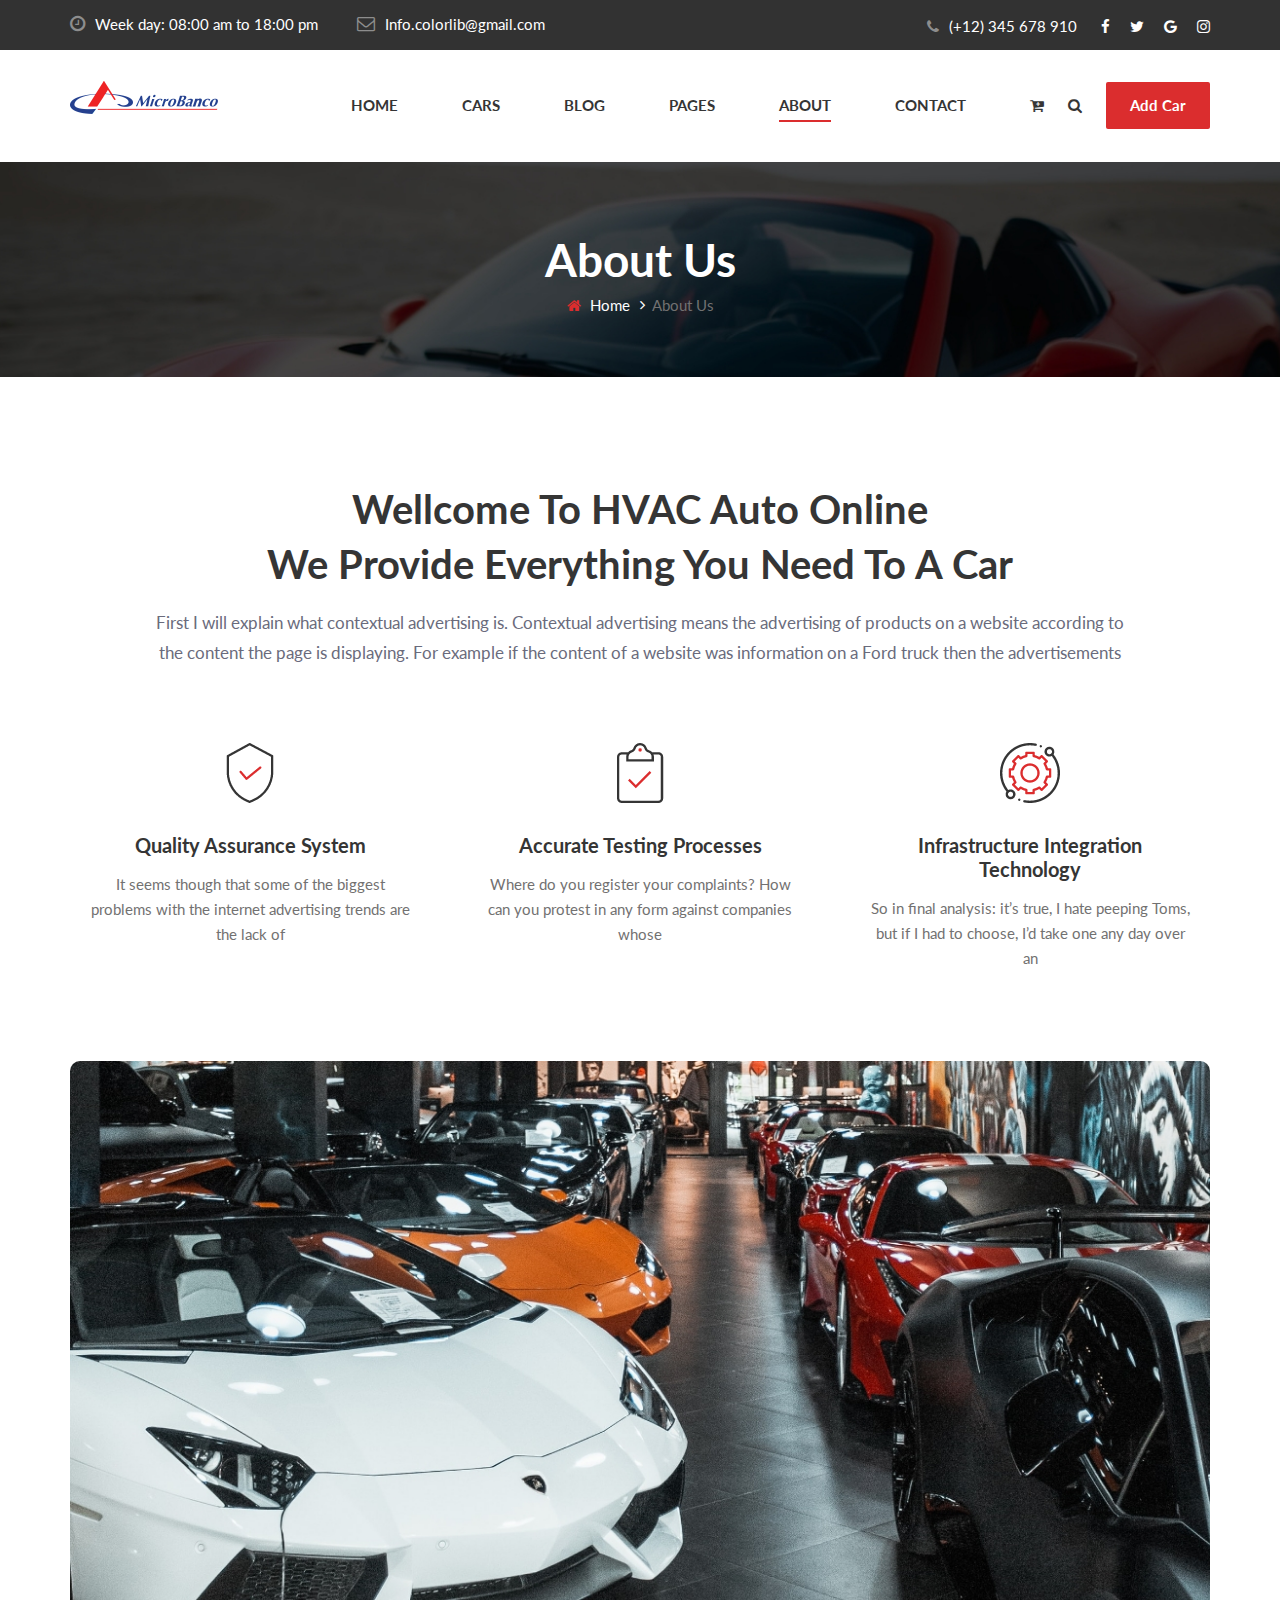
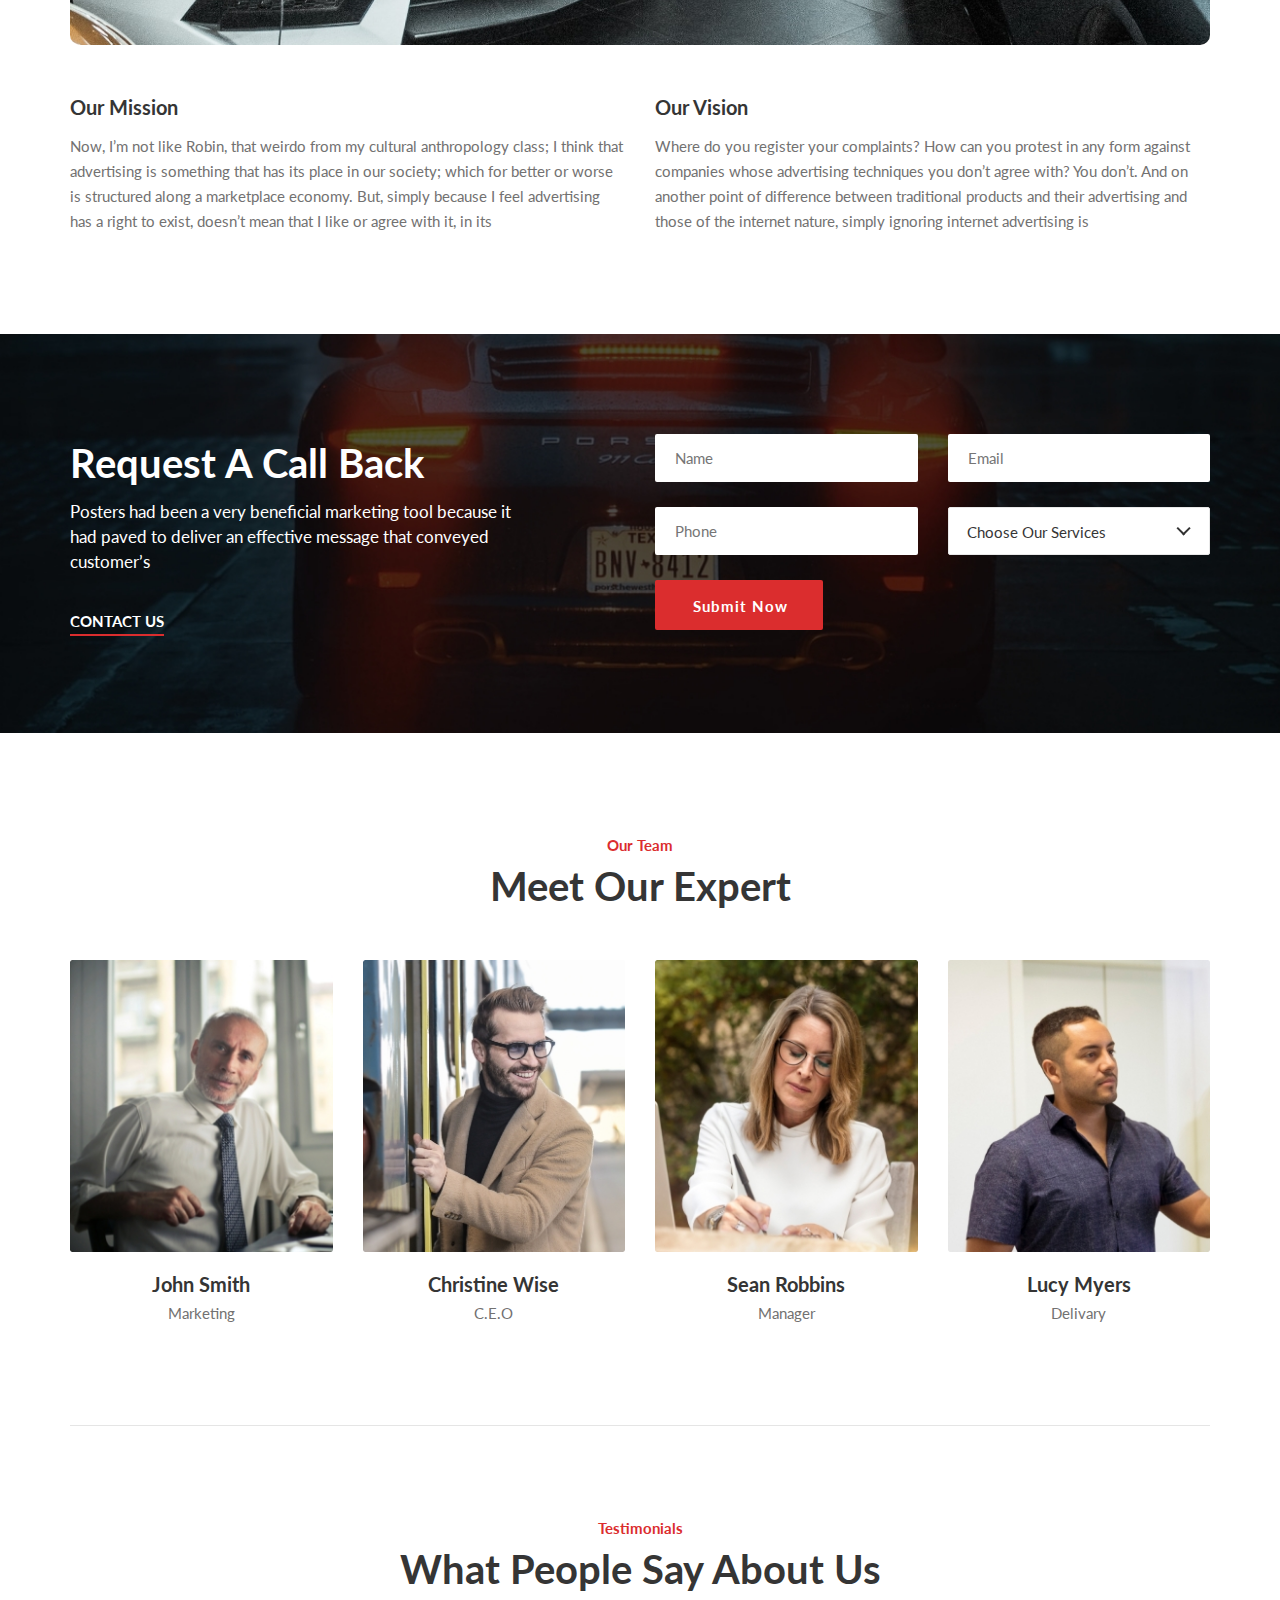
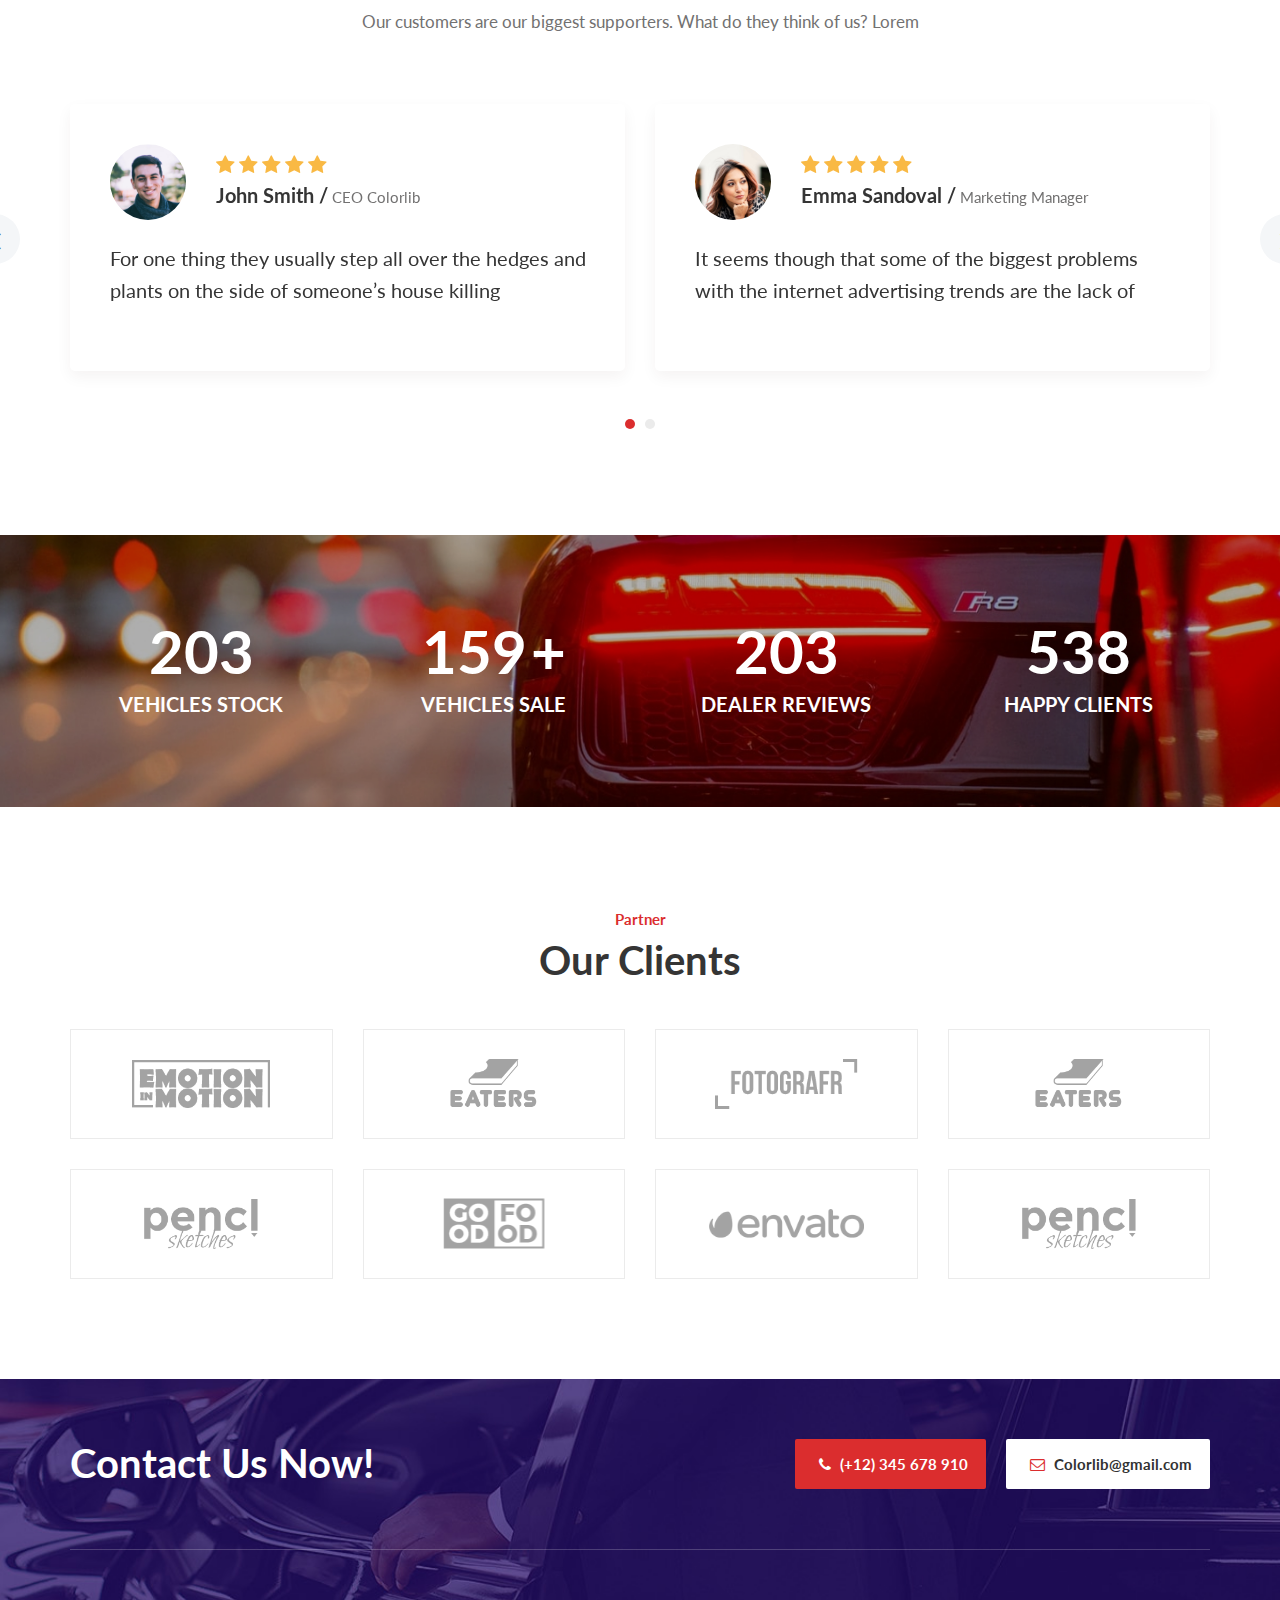
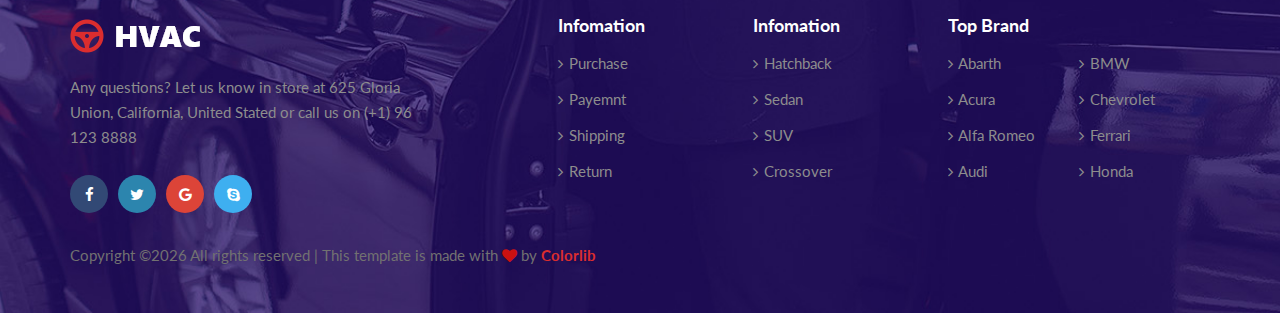
==== proposta7/about.html @ 06569e46 "Firt commit" ====
<!DOCTYPE html>
<html lang="zxx">

<head>
    <meta charset="UTF-8">
    <meta name="description" content="HVAC Template">
    <meta name="keywords" content="HVAC, unica, creative, html">
    <meta name="viewport" content="width=device-width, initial-scale=1.0">
    <meta http-equiv="X-UA-Compatible" content="ie=edge">
    <title>HVAC | Template</title>

    <!-- Google Font -->
    <link href="https://fonts.googleapis.com/css2?family=Lato:wght@300;400;700;900&display=swap" rel="stylesheet">

    <!-- Css Styles -->
    <link rel="stylesheet" href="css/bootstrap.min.css" type="text/css">
    <link rel="stylesheet" href="css/font-awesome.min.css" type="text/css">
    <link rel="stylesheet" href="css/elegant-icons.css" type="text/css">
    <link rel="stylesheet" href="css/nice-select.css" type="text/css">
    <link rel="stylesheet" href="css/magnific-popup.css" type="text/css">
    <link rel="stylesheet" href="css/jquery-ui.min.css" type="text/css">
    <link rel="stylesheet" href="css/owl.carousel.min.css" type="text/css">
    <link rel="stylesheet" href="css/slicknav.min.css" type="text/css">
    <link rel="stylesheet" href="css/style.css" type="text/css">
</head>

<body>
    <!-- Page Preloder -->
    <div id="preloder">
        <div class="loader"></div>
    </div>

    <!-- Offcanvas Menu Begin -->
    <div class="offcanvas-menu-overlay"></div>
    <div class="offcanvas-menu-wrapper">
        <div class="offcanvas__widget">
            <a href="#"><i class="fa fa-cart-plus"></i></a>
            <a href="#" class="search-switch"><i class="fa fa-search"></i></a>
            <a href="#" class="primary-btn">Add Car</a>
        </div>
        <div class="offcanvas__logo">
            <a href="./index.html"><img src="img/logo.png" alt=""></a>
        </div>
        <div id="mobile-menu-wrap"></div>
        <ul class="offcanvas__widget__add">
            <li><i class="fa fa-clock-o"></i> Week day: 08:00 am to 18:00 pm</li>
            <li><i class="fa fa-envelope-o"></i> Info.colorlib@gmail.com</li>
        </ul>
        <div class="offcanvas__phone__num">
            <i class="fa fa-phone"></i>
            <span>(+12) 345 678 910</span>
        </div>
        <div class="offcanvas__social">
            <a href="#"><i class="fa fa-facebook"></i></a>
            <a href="#"><i class="fa fa-twitter"></i></a>
            <a href="#"><i class="fa fa-google"></i></a>
            <a href="#"><i class="fa fa-instagram"></i></a>
        </div>
    </div>
    <!-- Offcanvas Menu End -->

    <!-- Header Section Begin -->
    <header class="header">
        <div class="header__top">
            <div class="container">
                <div class="row">
                    <div class="col-lg-7">
                        <ul class="header__top__widget">
                            <li><i class="fa fa-clock-o"></i> Week day: 08:00 am to 18:00 pm</li>
                            <li><i class="fa fa-envelope-o"></i> Info.colorlib@gmail.com</li>
                        </ul>
                    </div>
                    <div class="col-lg-5">
                        <div class="header__top__right">
                            <div class="header__top__phone">
                                <i class="fa fa-phone"></i>
                                <span>(+12) 345 678 910</span>
                            </div>
                            <div class="header__top__social">
                                <a href="#"><i class="fa fa-facebook"></i></a>
                                <a href="#"><i class="fa fa-twitter"></i></a>
                                <a href="#"><i class="fa fa-google"></i></a>
                                <a href="#"><i class="fa fa-instagram"></i></a>
                            </div>
                        </div>
                    </div>
                </div>
            </div>
        </div>
        <div class="container">
            <div class="row">
                <div class="col-lg-2">
                    <div class="header__logo">
                        <a href="./index.html"><img src="img/logo.png" alt=""></a>
                    </div>
                </div>
                <div class="col-lg-10">
                    <div class="header__nav">
                        <nav class="header__menu">
                            <ul>
                                <li><a href="./index.html">Home</a></li>
                                <li><a href="./car.html">Cars</a></li>
                                <li><a href="./blog.html">Blog</a></li>
                                <li><a href="#">Pages</a>
                                    <ul class="dropdown">
                                        <li><a href="./about.html">About Us</a></li>
                                        <li><a href="./car-details.html">Car Details</a></li>
                                        <li><a href="./blog-details.html">Blog Details</a></li>
                                    </ul>
                                </li>
                                <li class="active"><a href="./about.html">About</a></li>
                                <li><a href="./contact.html">Contact</a></li>
                            </ul>
                        </nav>
                        <div class="header__nav__widget">
                            <div class="header__nav__widget__btn">
                                <a href="#"><i class="fa fa-cart-plus"></i></a>
                                <a href="#" class="search-switch"><i class="fa fa-search"></i></a>
                            </div>
                            <a href="#" class="primary-btn">Add Car</a>
                        </div>
                    </div>
                </div>
            </div>
            <div class="canvas__open">
                <span class="fa fa-bars"></span>
            </div>
        </div>
    </header>
    <!-- Header Section End -->

    <!-- Breadcrumb End -->
    <div class="breadcrumb-option set-bg" data-setbg="img/breadcrumb-bg.jpg">
        <div class="container">
            <div class="row">
                <div class="col-lg-12 text-center">
                    <div class="breadcrumb__text">
                        <h2>About Us</h2>
                        <div class="breadcrumb__links">
                            <a href="./index.html"><i class="fa fa-home"></i> Home</a>
                            <span>About Us</span>
                        </div>
                    </div>
                </div>
            </div>
        </div>
    </div>
    <!-- Breadcrumb Begin -->

    <!-- About Us Section Begin -->
    <section class="about spad">
        <div class="container">
            <div class="row">
                <div class="col-lg-12">
                    <div class="section-title about-title">
                        <h2>Wellcome To HVAC Auto Online <br />We Provide Everything You Need To A Car</h2>
                        <p>First I will explain what contextual advertising is. Contextual advertising means the
                            advertising of products on a website according to<br /> the content the page is displaying.
                            For example if the content of a website was information on a Ford truck then the
                            advertisements</p>
                    </div>
                </div>
            </div>
            <div class="about__feature">
                <div class="row">
                    <div class="col-lg-4 col-md-6 col-sm-6">
                        <div class="about__feature__item">
                            <img src="img/about/af-1.png" alt="">
                            <h5>Quality Assurance System</h5>
                            <p>It seems though that some of the biggest problems with the internet advertising trends
                                are the lack of</p>
                        </div>
                    </div>
                    <div class="col-lg-4 col-md-6 col-sm-6">
                        <div class="about__feature__item">
                            <img src="img/about/af-2.png" alt="">
                            <h5>Accurate Testing Processes</h5>
                            <p>Where do you register your complaints? How can you protest in any form against companies
                                whose</p>
                        </div>
                    </div>
                    <div class="col-lg-4 col-md-6 col-sm-6">
                        <div class="about__feature__item">
                            <img src="img/about/af-3.png" alt="">
                            <h5>Infrastructure Integration Technology</h5>
                            <p>So in final analysis: it’s true, I hate peeping Toms, but if I had to choose, I’d take
                                one any day over an</p>
                        </div>
                    </div>
                </div>
            </div>
            <div class="row">
                <div class="col-lg-12">
                    <div class="about__pic">
                        <img src="img/about/about-pic.jpg" alt="">
                    </div>
                </div>
                <div class="col-lg-6 col-md-6 col-sm-6">
                    <div class="about__item">
                        <h5>Our Mission</h5>
                        <p>Now, I’m not like Robin, that weirdo from my cultural anthropology class; I think that
                            advertising is something that has its place in our society; which for better or worse is
                            structured along a marketplace economy. But, simply because I feel advertising has a right
                            to exist, doesn’t mean that I like or agree with it, in its</p>
                    </div>
                </div>
                <div class="col-lg-6 col-md-6 col-sm-6">
                    <div class="about__item">
                        <h5>Our Vision</h5>
                        <p>Where do you register your complaints? How can you protest in any form against companies
                            whose advertising techniques you don’t agree with? You don’t. And on another point of
                            difference between traditional products and their advertising and those of the internet
                            nature, simply ignoring internet advertising is </p>
                    </div>
                </div>
            </div>
        </div>
    </section>
    <!-- About Us Section End -->

    <!-- Call Section Begin -->
    <section class="call spad set-bg" data-setbg="img/about/call-bg.jpg">
        <div class="container">
            <div class="row">
                <div class="col-lg-5 col-md-6">
                    <div class="call__text">
                        <div class="section-title">
                            <h2>Request A Call Back</h2>
                            <p>Posters had been a very beneficial marketing tool because it had paved to deliver an
                                effective message that conveyed customer’s</p>
                        </div>
                        <a href="#">Contact Us</a>
                    </div>
                </div>
                <div class="col-lg-6 offset-lg-1 col-md-6">
                    <form action="#" class="call__form">
                        <div class="row">
                            <div class="col-lg-6">
                                <input type="text" placeholder="Name">
                            </div>
                            <div class="col-lg-6">
                                <input type="text" placeholder="Email">
                            </div>
                            <div class="col-lg-6">
                                <input type="text" placeholder="Phone">
                            </div>
                            <div class="col-lg-6">
                                <select>
                                    <option value="">Choose Our Services</option>
                                    <option value="">Buy Cars</option>
                                    <option value="">Sell Cars</option>
                                    <option value="">Wash Cars</option>
                                </select>
                            </div>
                        </div>
                        <button type="submit" class="site-btn">Submit Now</button>
                    </form>
                </div>
            </div>
        </div>
    </section>
    <!-- Call Section End -->

    <!-- Team Section Begin -->
    <section class="team spad">
        <div class="container">
            <div class="row">
                <div class="col-lg-12">
                    <div class="section-title team-title">
                        <span>Our Team</span>
                        <h2>Meet Our Expert</h2>
                    </div>
                </div>
            </div>
            <div class="row">
                <div class="col-lg-3 col-sm-6">
                    <div class="team__item">
                        <div class="team__item__pic">
                            <img src="img/about/team-1.jpg" alt="">
                        </div>
                        <div class="team__item__text">
                            <h5>John Smith</h5>
                            <span>Marketing</span>
                        </div>
                    </div>
                </div>
                <div class="col-lg-3 col-sm-6">
                    <div class="team__item">
                        <div class="team__item__pic">
                            <img src="img/about/team-2.jpg" alt="">
                        </div>
                        <div class="team__item__text">
                            <h5>Christine Wise</h5>
                            <span>C.E.O</span>
                        </div>
                    </div>
                </div>
                <div class="col-lg-3 col-sm-6">
                    <div class="team__item">
                        <div class="team__item__pic">
                            <img src="img/about/team-3.jpg" alt="">
                        </div>
                        <div class="team__item__text">
                            <h5>Sean Robbins</h5>
                            <span>Manager</span>
                        </div>
                    </div>
                </div>
                <div class="col-lg-3 col-sm-6">
                    <div class="team__item">
                        <div class="team__item__pic">
                            <img src="img/about/team-4.jpg" alt="">
                        </div>
                        <div class="team__item__text">
                            <h5>Lucy Myers</h5>
                            <span>Delivary</span>
                        </div>
                    </div>
                </div>
            </div>
        </div>
    </section>
    <!-- Team Section End -->

    <!-- Testimonial Section Begin -->
    <section class="testimonial spad">
        <div class="container">
            <div class="row">
                <div class="col-lg-12">
                    <div class="section-title testimonial-title">
                        <span>Testimonials</span>
                        <h2>What People Say About Us</h2>
                        <p>Our customers are our biggest supporters. What do they think of us? Lorem</p>
                    </div>
                </div>
            </div>
            <div class="row">
                <div class="testimonial__slider owl-carousel">
                    <div class="col-lg-6">
                        <div class="testimonial__item">
                            <div class="testimonial__item__author">
                                <div class="testimonial__item__author__pic">
                                    <img src="img/testimonial/testimonial-1.png" alt="">
                                </div>
                                <div class="testimonial__item__author__text">
                                    <div class="rating">
                                        <i class="fa fa-star"></i>
                                        <i class="fa fa-star"></i>
                                        <i class="fa fa-star"></i>
                                        <i class="fa fa-star"></i>
                                        <i class="fa fa-star"></i>
                                    </div>
                                    <h5>John Smith /<span> CEO Colorlib</span></h5>
                                </div>
                            </div>
                            <p>For one thing they usually step all over the hedges and plants on the side of someone’s
                                house killing</p>
                        </div>
                    </div>
                    <div class="col-lg-6">
                        <div class="testimonial__item">
                            <div class="testimonial__item__author">
                                <div class="testimonial__item__author__pic">
                                    <img src="img/testimonial/testimonial-2.png" alt="">
                                </div>
                                <div class="testimonial__item__author__text">
                                    <div class="rating">
                                        <i class="fa fa-star"></i>
                                        <i class="fa fa-star"></i>
                                        <i class="fa fa-star"></i>
                                        <i class="fa fa-star"></i>
                                        <i class="fa fa-star"></i>
                                    </div>
                                    <h5>Emma Sandoval /<span> Marketing Manager</span></h5>
                                </div>
                            </div>
                            <p>It seems though that some of the biggest problems with the internet advertising trends
                                are the lack of</p>
                        </div>
                    </div>
                    <div class="col-lg-6">
                        <div class="testimonial__item">
                            <div class="testimonial__item__author">
                                <div class="testimonial__item__author__pic">
                                    <img src="img/testimonial/testimonial-1.png" alt="">
                                </div>
                                <div class="testimonial__item__author__text">
                                    <div class="rating">
                                        <i class="fa fa-star"></i>
                                        <i class="fa fa-star"></i>
                                        <i class="fa fa-star"></i>
                                        <i class="fa fa-star"></i>
                                        <i class="fa fa-star"></i>
                                    </div>
                                    <h5>John Smith /<span> CEO Colorlib</span></h5>
                                </div>
                            </div>
                            <p>For one thing they usually step all over the hedges and plants on the side of someone’s
                                house killing</p>
                        </div>
                    </div>
                    <div class="col-lg-6">
                        <div class="testimonial__item">
                            <div class="testimonial__item__author">
                                <div class="testimonial__item__author__pic">
                                    <img src="img/testimonial/testimonial-2.png" alt="">
                                </div>
                                <div class="testimonial__item__author__text">
                                    <div class="rating">
                                        <i class="fa fa-star"></i>
                                        <i class="fa fa-star"></i>
                                        <i class="fa fa-star"></i>
                                        <i class="fa fa-star"></i>
                                        <i class="fa fa-star"></i>
                                    </div>
                                    <h5>Emma Sandoval /<span> Marketing Manager</span></h5>
                                </div>
                            </div>
                            <p>It seems though that some of the biggest problems with the internet advertising trends
                                are the lack of</p>
                        </div>
                    </div>
                </div>
            </div>
        </div>
    </section>
    <!-- Testimonial Section End -->

    <!-- Counter Begin -->
    <div class="counter spad set-bg" data-setbg="img/counter-bg.jpg">
        <div class="container">
            <div class="row">
                <div class="col-lg-3 col-md-6 col-sm-6">
                    <div class="counter__item">
                        <h2 class="counter-num">1922</h2>
                        <p>Vehicles Stock</p>
                    </div>
                </div>
                <div class="col-lg-3 col-md-6 col-sm-6">
                    <div class="counter__item">
                        <h2 class="counter-num">1500</h2>
                        <strong>+</strong>
                        <p>Vehicles Sale</p>
                    </div>
                </div>
                <div class="col-lg-3 col-md-6 col-sm-6">
                    <div class="counter__item">
                        <h2 class="counter-num">1922</h2>
                        <p>Dealer Reviews</p>
                    </div>
                </div>
                <div class="col-lg-3 col-md-6 col-sm-6">
                    <div class="counter__item">
                        <h2 class="counter-num">5100</h2>
                        <p>Happy Clients</p>
                    </div>
                </div>
            </div>
        </div>
    </div>
    <!-- Counter End -->

    <!-- Clients Begin -->
    <div class="clients spad">
        <div class="container">
            <div class="row">
                <div class="col-lg-12">
                    <div class="section-title client-title">
                        <span>Partner</span>
                        <h2>Our Clients</h2>
                    </div>
                </div>
            </div>
            <div class="row">
                <div class="col-lg-3 col-md-4 col-sm-6">
                    <a href="#" class="client__item">
                        <img src="img/clients/client-1.png" alt="">
                    </a>
                </div>
                <div class="col-lg-3 col-md-4 col-sm-6">
                    <a href="#" class="client__item">
                        <img src="img/clients/client-2.png" alt="">
                    </a>
                </div>
                <div class="col-lg-3 col-md-4 col-sm-6">
                    <a href="#" class="client__item">
                        <img src="img/clients/client-3.png" alt="">
                    </a>
                </div>
                <div class="col-lg-3 col-md-4 col-sm-6">
                    <a href="#" class="client__item">
                        <img src="img/clients/client-2.png" alt="">
                    </a>
                </div>
                <div class="col-lg-3 col-md-4 col-sm-6">
                    <a href="#" class="client__item">
                        <img src="img/clients/client-4.png" alt="">
                    </a>
                </div>
                <div class="col-lg-3 col-md-4 col-sm-6">
                    <a href="#" class="client__item">
                        <img src="img/clients/client-5.png" alt="">
                    </a>
                </div>
                <div class="col-lg-3 col-md-4 col-sm-6">
                    <a href="#" class="client__item">
                        <img src="img/clients/client-6.png" alt="">
                    </a>
                </div>
                <div class="col-lg-3 col-md-4 col-sm-6">
                    <a href="#" class="client__item">
                        <img src="img/clients/client-7.png" alt="">
                    </a>
                </div>
            </div>
        </div>
    </div>
    <!-- Clients End -->

    <!-- Footer Section Begin -->
    <footer class="footer set-bg" data-setbg="img/footer-bg.jpg">
        <div class="container">
            <div class="footer__contact">
                <div class="row">
                    <div class="col-lg-6 col-md-6">
                        <div class="footer__contact__title">
                            <h2>Contact Us Now!</h2>
                        </div>
                    </div>
                    <div class="col-lg-6 col-md-6">
                        <div class="footer__contact__option">
                            <div class="option__item"><i class="fa fa-phone"></i> (+12) 345 678 910</div>
                            <div class="option__item email"><i class="fa fa-envelope-o"></i> Colorlib@gmail.com</div>
                        </div>
                    </div>
                </div>
            </div>
            <div class="row">
                <div class="col-lg-4 col-md-4">
                    <div class="footer__about">
                        <div class="footer__logo">
                            <a href="#"><img src="img/footer-logo.png" alt=""></a>
                        </div>
                        <p>Any questions? Let us know in store at 625 Gloria Union, California, United Stated or call us
                            on (+1) 96 123 8888</p>
                        <div class="footer__social">
                            <a href="#" class="facebook"><i class="fa fa-facebook"></i></a>
                            <a href="#" class="twitter"><i class="fa fa-twitter"></i></a>
                            <a href="#" class="google"><i class="fa fa-google"></i></a>
                            <a href="#" class="skype"><i class="fa fa-skype"></i></a>
                        </div>
                    </div>
                </div>
                <div class="col-lg-2 offset-lg-1 col-md-3">
                    <div class="footer__widget">
                        <h5>Infomation</h5>
                        <ul>
                            <li><a href="#"><i class="fa fa-angle-right"></i> Purchase</a></li>
                            <li><a href="#"><i class="fa fa-angle-right"></i> Payemnt</a></li>
                            <li><a href="#"><i class="fa fa-angle-right"></i> Shipping</a></li>
                            <li><a href="#"><i class="fa fa-angle-right"></i> Return</a></li>
                        </ul>
                    </div>
                </div>
                <div class="col-lg-2 col-md-3">
                    <div class="footer__widget">
                        <h5>Infomation</h5>
                        <ul>
                            <li><a href="#"><i class="fa fa-angle-right"></i> Hatchback</a></li>
                            <li><a href="#"><i class="fa fa-angle-right"></i> Sedan</a></li>
                            <li><a href="#"><i class="fa fa-angle-right"></i> SUV</a></li>
                            <li><a href="#"><i class="fa fa-angle-right"></i> Crossover</a></li>
                        </ul>
                    </div>
                </div>
                <div class="col-lg-3 col-md-6">
                    <div class="footer__brand">
                        <h5>Top Brand</h5>
                        <ul>
                            <li><a href="#"><i class="fa fa-angle-right"></i> Abarth</a></li>
                            <li><a href="#"><i class="fa fa-angle-right"></i> Acura</a></li>
                            <li><a href="#"><i class="fa fa-angle-right"></i> Alfa Romeo</a></li>
                            <li><a href="#"><i class="fa fa-angle-right"></i> Audi</a></li>
                        </ul>
                        <ul>
                            <li><a href="#"><i class="fa fa-angle-right"></i> BMW</a></li>
                            <li><a href="#"><i class="fa fa-angle-right"></i> Chevrolet</a></li>
                            <li><a href="#"><i class="fa fa-angle-right"></i> Ferrari</a></li>
                            <li><a href="#"><i class="fa fa-angle-right"></i> Honda</a></li>
                        </ul>
                    </div>
                </div>
            </div>
            <!-- Link back to Colorlib can't be removed. Template is licensed under CC BY 3.0. -->
            <div class="footer__copyright__text">
                <p>Copyright &copy;<script>document.write(new Date().getFullYear());</script> All rights reserved | This template is made with <i class="fa fa-heart" aria-hidden="true"></i> by <a href="https://colorlib.com" target="_blank">Colorlib</a></p>
            </div>
            <!-- Link back to Colorlib can't be removed. Template is licensed under CC BY 3.0. -->
        </div>
    </footer>
    <!-- Footer Section End -->

    <!-- Search Begin -->
    <div class="search-model">
        <div class="h-100 d-flex align-items-center justify-content-center">
            <div class="search-close-switch">+</div>
            <form class="search-model-form">
                <input type="text" id="search-input" placeholder="Search here.....">
            </form>
        </div>
    </div>
    <!-- Search End -->

    <!-- Js Plugins -->
    <script src="js/jquery-3.3.1.min.js"></script>
    <script src="js/bootstrap.min.js"></script>
    <script src="js/jquery.nice-select.min.js"></script>
    <script src="js/jquery-ui.min.js"></script>
    <script src="js/jquery.magnific-popup.min.js"></script>
    <script src="js/mixitup.min.js"></script>
    <script src="js/jquery.slicknav.js"></script>
    <script src="js/owl.carousel.min.js"></script>
    <script src="js/main.js"></script>
</body>

</html>
---- proposta7/css/elegant-icons.css ----
@font-face {
	font-family: 'ElegantIcons';
	src:url('../fonts/ElegantIcons.eot');
	src:url('../fonts/ElegantIcons.eot?#iefix') format('embedded-opentype'),
		url('../fonts/ElegantIcons.woff') format('woff'),
		url('../fonts/ElegantIcons.ttf') format('truetype'),
		url('../fonts/ElegantIcons.svg#ElegantIcons') format('svg');
	font-weight: normal;
	font-style: normal;
}

/* Use the following CSS code if you want to use data attributes for inserting your icons */
[data-icon]:before {
	font-family: 'ElegantIcons';
	content: attr(data-icon);
	speak: none;
	font-weight: normal;
	font-variant: normal;
	text-transform: none;
	line-height: 1;
	-webkit-font-smoothing: antialiased;
	-moz-osx-font-smoothing: grayscale;
}

/* Use the following CSS code if you want to have a class per icon */
/*
Instead of a list of all class selectors,
you can use the generic selector below, but it's slower:
[class*="your-class-prefix"] {
*/
.arrow_up, .arrow_down, .arrow_left, .arrow_right, .arrow_left-up, .arrow_right-up, .arrow_right-down, .arrow_left-down, .arrow-up-down, .arrow_up-down_alt, .arrow_left-right_alt, .arrow_left-right, .arrow_expand_alt2, .arrow_expand_alt, .arrow_condense, .arrow_expand, .arrow_move, .arrow_carrot-up, .arrow_carrot-down, .arrow_carrot-left, .arrow_carrot-right, .arrow_carrot-2up, .arrow_carrot-2down, .arrow_carrot-2left, .arrow_carrot-2right, .arrow_carrot-up_alt2, .arrow_carrot-down_alt2, .arrow_carrot-left_alt2, .arrow_carrot-right_alt2, .arrow_carrot-2up_alt2, .arrow_carrot-2down_alt2, .arrow_carrot-2left_alt2, .arrow_carrot-2right_alt2, .arrow_triangle-up, .arrow_triangle-down, .arrow_triangle-left, .arrow_triangle-right, .arrow_triangle-up_alt2, .arrow_triangle-down_alt2, .arrow_triangle-left_alt2, .arrow_triangle-right_alt2, .arrow_back, .icon_minus-06, .icon_plus, .icon_close, .icon_check, .icon_minus_alt2, .icon_plus_alt2, .icon_close_alt2, .icon_check_alt2, .icon_zoom-out_alt, .icon_zoom-in_alt, .icon_search, .icon_box-empty, .icon_box-selected, .icon_minus-box, .icon_plus-box, .icon_box-checked, .icon_circle-empty, .icon_circle-slelected, .icon_stop_alt2, .icon_stop, .icon_pause_alt2, .icon_pause, .icon_menu, .icon_menu-square_alt2, .icon_menu-circle_alt2, .icon_ul, .icon_ol, .icon_adjust-horiz, .icon_adjust-vert, .icon_document_alt, .icon_documents_alt, .icon_pencil, .icon_pencil-edit_alt, .icon_pencil-edit, .icon_folder-alt, .icon_folder-open_alt, .icon_folder-add_alt, .icon_info_alt, .icon_error-oct_alt, .icon_error-circle_alt, .icon_error-triangle_alt, .icon_question_alt2, .icon_question, .icon_comment_alt, .icon_chat_alt, .icon_vol-mute_alt, .icon_volume-low_alt, .icon_volume-high_alt, .icon_quotations, .icon_quotations_alt2, .icon_clock_alt, .icon_lock_alt, .icon_lock-open_alt, .icon_key_alt, .icon_cloud_alt, .icon_cloud-upload_alt, .icon_cloud-download_alt, .icon_image, .icon_images, .icon_lightbulb_alt, .icon_gift_alt, .icon_house_alt, .icon_genius, .icon_mobile, .icon_tablet, .icon_laptop, .icon_desktop, .icon_camera_alt, .icon_mail_alt, .icon_cone_alt, .icon_ribbon_alt, .icon_bag_alt, .icon_creditcard, .icon_cart_alt, .icon_paperclip, .icon_tag_alt, .icon_tags_alt, .icon_trash_alt, .icon_cursor_alt, .icon_mic_alt, .icon_compass_alt, .icon_pin_alt, .icon_pushpin_alt, .icon_map_alt, .icon_drawer_alt, .icon_toolbox_alt, .icon_book_alt, .icon_calendar, .icon_film, .icon_table, .icon_contacts_alt, .icon_headphones, .icon_lifesaver, .icon_piechart, .icon_refresh, .icon_link_alt, .icon_link, .icon_loading, .icon_blocked, .icon_archive_alt, .icon_heart_alt, .icon_star_alt, .icon_star-half_alt, .icon_star, .icon_star-half, .icon_tools, .icon_tool, .icon_cog, .icon_cogs, .arrow_up_alt, .arrow_down_alt, .arrow_left_alt, .arrow_right_alt, .arrow_left-up_alt, .arrow_right-up_alt, .arrow_right-down_alt, .arrow_left-down_alt, .arrow_condense_alt, .arrow_expand_alt3, .arrow_carrot_up_alt, .arrow_carrot-down_alt, .arrow_carrot-left_alt, .arrow_carrot-right_alt, .arrow_carrot-2up_alt, .arrow_carrot-2dwnn_alt, .arrow_carrot-2left_alt, .arrow_carrot-2right_alt, .arrow_triangle-up_alt, .arrow_triangle-down_alt, .arrow_triangle-left_alt, .arrow_triangle-right_alt, .icon_minus_alt, .icon_plus_alt, .icon_close_alt, .icon_check_alt, .icon_zoom-out, .icon_zoom-in, .icon_stop_alt, .icon_menu-square_alt, .icon_menu-circle_alt, .icon_document, .icon_documents, .icon_pencil_alt, .icon_folder, .icon_folder-open, .icon_folder-add, .icon_folder_upload, .icon_folder_download, .icon_info, .icon_error-circle, .icon_error-oct, .icon_error-triangle, .icon_question_alt, .icon_comment, .icon_chat, .icon_vol-mute, .icon_volume-low, .icon_volume-high, .icon_quotations_alt, .icon_clock, .icon_lock, .icon_lock-open, .icon_key, .icon_cloud, .icon_cloud-upload, .icon_cloud-download, .icon_lightbulb, .icon_gift, .icon_house, .icon_camera, .icon_mail, .icon_cone, .icon_ribbon, .icon_bag, .icon_cart, .icon_tag, .icon_tags, .icon_trash, .icon_cursor, .icon_mic, .icon_compass, .icon_pin, .icon_pushpin, .icon_map, .icon_drawer, .icon_toolbox, .icon_book, .icon_contacts, .icon_archive, .icon_heart, .icon_profile, .icon_group, .icon_grid-2x2, .icon_grid-3x3, .icon_music, .icon_pause_alt, .icon_phone, .icon_upload, .icon_download, .social_facebook, .social_twitter, .social_pinterest, .social_googleplus, .social_tumblr, .social_tumbleupon, .social_wordpress, .social_instagram, .social_dribbble, .social_vimeo, .social_linkedin, .social_rss, .social_deviantart, .social_share, .social_myspace, .social_skype, .social_youtube, .social_picassa, .social_googledrive, .social_flickr, .social_blogger, .social_spotify, .social_delicious, .social_facebook_circle, .social_twitter_circle, .social_pinterest_circle, .social_googleplus_circle, .social_tumblr_circle, .social_stumbleupon_circle, .social_wordpress_circle, .social_instagram_circle, .social_dribbble_circle, .social_vimeo_circle, .social_linkedin_circle, .social_rss_circle, .social_deviantart_circle, .social_share_circle, .social_myspace_circle, .social_skype_circle, .social_youtube_circle, .social_picassa_circle, .social_googledrive_alt2, .social_flickr_circle, .social_blogger_circle, .social_spotify_circle, .social_delicious_circle, .social_facebook_square, .social_twitter_square, .social_pinterest_square, .social_googleplus_square, .social_tumblr_square, .social_stumbleupon_square, .social_wordpress_square, .social_instagram_square, .social_dribbble_square, .social_vimeo_square, .social_linkedin_square, .social_rss_square, .social_deviantart_square, .social_share_square, .social_myspace_square, .social_skype_square, .social_youtube_square, .social_picassa_square, .social_googledrive_square, .social_flickr_square, .social_blogger_square, .social_spotify_square, .social_delicious_square, .icon_printer, .icon_calulator, .icon_building, .icon_floppy, .icon_drive, .icon_search-2, .icon_id, .icon_id-2, .icon_puzzle, .icon_like, .icon_dislike, .icon_mug, .icon_currency, .icon_wallet, .icon_pens, .icon_easel, .icon_flowchart, .icon_datareport, .icon_briefcase, .icon_shield, .icon_percent, .icon_globe, .icon_globe-2, .icon_target, .icon_hourglass, .icon_balance, .icon_rook, .icon_printer-alt, .icon_calculator_alt, .icon_building_alt, .icon_floppy_alt, .icon_drive_alt, .icon_search_alt, .icon_id_alt, .icon_id-2_alt, .icon_puzzle_alt, .icon_like_alt, .icon_dislike_alt, .icon_mug_alt, .icon_currency_alt, .icon_wallet_alt, .icon_pens_alt, .icon_easel_alt, .icon_flowchart_alt, .icon_datareport_alt, .icon_briefcase_alt, .icon_shield_alt, .icon_percent_alt, .icon_globe_alt, .icon_clipboard {
	font-family: 'ElegantIcons';
	speak: none;
	font-style: normal;
	font-weight: normal;
	font-variant: normal;
	text-transform: none;
	line-height: 1;
	-webkit-font-smoothing: antialiased;
}
.arrow_up:before {
	content: "\21";
}
.arrow_down:before {
	content: "\22";
}
.arrow_left:before {
	content: "\23";
}
.arrow_right:before {
	content: "\24";
}
.arrow_left-up:before {
	content: "\25";
}
.arrow_right-up:before {
	content: "\26";
}
.arrow_right-down:before {
	content: "\27";
}
.arrow_left-down:before {
	content: "\28";
}
.arrow-up-down:before {
	content: "\29";
}
.arrow_up-down_alt:before {
	content: "\2a";
}
.arrow_left-right_alt:before {
	content: "\2b";
}
.arrow_left-right:before {
	content: "\2c";
}
.arrow_expand_alt2:before {
	content: "\2d";
}
.arrow_expand_alt:before {
	content: "\2e";
}
.arrow_condense:before {
	content: "\2f";
}
.arrow_expand:before {
	content: "\30";
}
.arrow_move:before {
	content: "\31";
}
.arrow_carrot-up:before {
	content: "\32";
}
.arrow_carrot-down:before {
	content: "\33";
}
.arrow_carrot-left:before {
	content: "\34";
}
.arrow_carrot-right:before {
	content: "\35";
}
.arrow_carrot-2up:before {
	content: "\36";
}
.arrow_carrot-2down:before {
	content: "\37";
}
.arrow_carrot-2left:before {
	content: "\38";
}
.arrow_carrot-2right:before {
	content: "\39";
}
.arrow_carrot-up_alt2:before {
	content: "\3a";
}
.arrow_carrot-down_alt2:before {
	content: "\3b";
}
.arrow_carrot-left_alt2:before {
	content: "\3c";
}
.arrow_carrot-right_alt2:before {
	content: "\3d";
}
.arrow_carrot-2up_alt2:before {
	content: "\3e";
}
.arrow_carrot-2down_alt2:before {
	content: "\3f";
}
.arrow_carrot-2left_alt2:before {
	content: "\40";
}
.arrow_carrot-2right_alt2:before {
	content: "\41";
}
.arrow_triangle-up:before {
	content: "\42";
}
.arrow_triangle-down:before {
	content: "\43";
}
.arrow_triangle-left:before {
	content: "\44";
}
.arrow_triangle-right:before {
	content: "\45";
}
.arrow_triangle-up_alt2:before {
	content: "\46";
}
.arrow_triangle-down_alt2:before {
	content: "\47";
}
.arrow_triangle-left_alt2:before {
	content: "\48";
}
.arrow_triangle-right_alt2:before {
	content: "\49";
}
.arrow_back:before {
	content: "\4a";
}
.icon_minus-06:before {
	content: "\4b";
}
.icon_plus:before {
	content: "\4c";
}
.icon_close:before {
	content: "\4d";
}
.icon_check:before {
	content: "\4e";
}
.icon_minus_alt2:before {
	content: "\4f";
}
.icon_plus_alt2:before {
	content: "\50";
}
.icon_close_alt2:before {
	content: "\51";
}
.icon_check_alt2:before {
	content: "\52";
}
.icon_zoom-out_alt:before {
	content: "\53";
}
.icon_zoom-in_alt:before {
	content: "\54";
}
.icon_search:before {
	content: "\55";
}
.icon_box-empty:before {
	content: "\56";
}
.icon_box-selected:before {
	content: "\57";
}
.icon_minus-box:before {
	content: "\58";
}
.icon_plus-box:before {
	content: "\59";
}
.icon_box-checked:before {
	content: "\5a";
}
.icon_circle-empty:before {
	content: "\5b";
}
.icon_circle-slelected:before {
	content: "\5c";
}
.icon_stop_alt2:before {
	content: "\5d";
}
.icon_stop:before {
	content: "\5e";
}
.icon_pause_alt2:before {
	content: "\5f";
}
.icon_pause:before {
	content: "\60";
}
.icon_menu:before {
	content: "\61";
}
.icon_menu-square_alt2:before {
	content: "\62";
}
.icon_menu-circle_alt2:before {
	content: "\63";
}
.icon_ul:before {
	content: "\64";
}
.icon_ol:before {
	content: "\65";
}
.icon_adjust-horiz:before {
	content: "\66";
}
.icon_adjust-vert:before {
	content: "\67";
}
.icon_document_alt:before {
	content: "\68";
}
.icon_documents_alt:before {
	content: "\69";
}
.icon_pencil:before {
	content: "\6a";
}
.icon_pencil-edit_alt:before {
	content: "\6b";
}
.icon_pencil-edit:before {
	content: "\6c";
}
.icon_folder-alt:before {
	content: "\6d";
}
.icon_folder-open_alt:before {
	content: "\6e";
}
.icon_folder-add_alt:before {
	content: "\6f";
}
.icon_info_alt:before {
	content: "\70";
}
.icon_error-oct_alt:before {
	content: "\71";
}
.icon_error-circle_alt:before {
	content: "\72";
}
.icon_error-triangle_alt:before {
	content: "\73";
}
.icon_question_alt2:before {
	content: "\74";
}
.icon_question:before {
	content: "\75";
}
.icon_comment_alt:before {
	content: "\76";
}
.icon_chat_alt:before {
	content: "\77";
}
.icon_vol-mute_alt:before {
	content: "\78";
}
.icon_volume-low_alt:before {
	content: "\79";
}
.icon_volume-high_alt:before {
	content: "\7a";
}
.icon_quotations:before {
	content: "\7b";
}
.icon_quotations_alt2:before {
	content: "\7c";
}
.icon_clock_alt:before {
	content: "\7d";
}
.icon_lock_alt:before {
	content: "\7e";
}
.icon_lock-open_alt:before {
	content: "\e000";
}
.icon_key_alt:before {
	content: "\e001";
}
.icon_cloud_alt:before {
	content: "\e002";
}
.icon_cloud-upload_alt:before {
	content: "\e003";
}
.icon_cloud-download_alt:before {
	content: "\e004";
}
.icon_image:before {
	content: "\e005";
}
.icon_images:before {
	content: "\e006";
}
.icon_lightbulb_alt:before {
	content: "\e007";
}
.icon_gift_alt:before {
	content: "\e008";
}
.icon_house_alt:before {
	content: "\e009";
}
.icon_genius:before {
	content: "\e00a";
}
.icon_mobile:before {
	content: "\e00b";
}
.icon_tablet:before {
	content: "\e00c";
}
.icon_laptop:before {
	content: "\e00d";
}
.icon_desktop:before {
	content: "\e00e";
}
.icon_camera_alt:before {
	content: "\e00f";
}
.icon_mail_alt:before {
	content: "\e010";
}
.icon_cone_alt:before {
	content: "\e011";
}
.icon_ribbon_alt:before {
	content: "\e012";
}
.icon_bag_alt:before {
	content: "\e013";
}
.icon_creditcard:before {
	content: "\e014";
}
.icon_cart_alt:before {
	content: "\e015";
}
.icon_paperclip:before {
	content: "\e016";
}
.icon_tag_alt:before {
	content: "\e017";
}
.icon_tags_alt:before {
	content: "\e018";
}
.icon_trash_alt:before {
	content: "\e019";
}
.icon_cursor_alt:before {
	content: "\e01a";
}
.icon_mic_alt:before {
	content: "\e01b";
}
.icon_compass_alt:before {
	content: "\e01c";
}
.icon_pin_alt:before {
	content: "\e01d";
}
.icon_pushpin_alt:before {
	content: "\e01e";
}
.icon_map_alt:before {
	content: "\e01f";
}
.icon_drawer_alt:before {
	content: "\e020";
}
.icon_toolbox_alt:before {
	content: "\e021";
}
.icon_book_alt:before {
	content: "\e022";
}
.icon_calendar:before {
	content: "\e023";
}
.icon_film:before {
	content: "\e024";
}
.icon_table:before {
	content: "\e025";
}
.icon_contacts_alt:before {
	content: "\e026";
}
.icon_headphones:before {
	content: "\e027";
}
.icon_lifesaver:before {
	content: "\e028";
}
.icon_piechart:before {
	content: "\e029";
}
.icon_refresh:before {
	content: "\e02a";
}
.icon_link_alt:before {
	content: "\e02b";
}
.icon_link:before {
	content: "\e02c";
}
.icon_loading:before {
	content: "\e02d";
}
.icon_blocked:before {
	content: "\e02e";
}
.icon_archive_alt:before {
	content: "\e02f";
}
.icon_heart_alt:before {
	content: "\e030";
}
.icon_star_alt:before {
	content: "\e031";
}
.icon_star-half_alt:before {
	content: "\e032";
}
.icon_star:before {
	content: "\e033";
}
.icon_star-half:before {
	content: "\e034";
}
.icon_tools:before {
	content: "\e035";
}
.icon_tool:before {
	content: "\e036";
}
.icon_cog:before {
	content: "\e037";
}
.icon_cogs:before {
	content: "\e038";
}
.arrow_up_alt:before {
	content: "\e039";
}
.arrow_down_alt:before {
	content: "\e03a";
}
.arrow_left_alt:before {
	content: "\e03b";
}
.arrow_right_alt:before {
	content: "\e03c";
}
.arrow_left-up_alt:before {
	content: "\e03d";
}
.arrow_right-up_alt:before {
	content: "\e03e";
}
.arrow_right-down_alt:before {
	content: "\e03f";
}
.arrow_left-down_alt:before {
	content: "\e040";
}
.arrow_condense_alt:before {
	content: "\e041";
}
.arrow_expand_alt3:before {
	content: "\e042";
}
.arrow_carrot_up_alt:before {
	content: "\e043";
}
.arrow_carrot-down_alt:before {
	content: "\e044";
}
.arrow_carrot-left_alt:before {
	content: "\e045";
}
.arrow_carrot-right_alt:before {
	content: "\e046";
}
.arrow_carrot-2up_alt:before {
	content: "\e047";
}
.arrow_carrot-2dwnn_alt:before {
	content: "\e048";
}
.arrow_carrot-2left_alt:before {
	content: "\e049";
}
.arrow_carrot-2right_alt:before {
	content: "\e04a";
}
.arrow_triangle-up_alt:before {
	content: "\e04b";
}
.arrow_triangle-down_alt:before {
	content: "\e04c";
}
.arrow_triangle-left_alt:before {
	content: "\e04d";
}
.arrow_triangle-right_alt:before {
	content: "\e04e";
}
.icon_minus_alt:before {
	content: "\e04f";
}
.icon_plus_alt:before {
	content: "\e050";
}
.icon_close_alt:before {
	content: "\e051";
}
.icon_check_alt:before {
	content: "\e052";
}
.icon_zoom-out:before {
	content: "\e053";
}
.icon_zoom-in:before {
	content: "\e054";
}
.icon_stop_alt:before {
	content: "\e055";
}
.icon_menu-square_alt:before {
	content: "\e056";
}
.icon_menu-circle_alt:before {
	content: "\e057";
}
.icon_document:before {
	content: "\e058";
}
.icon_documents:before {
	content: "\e059";
}
.icon_pencil_alt:before {
	content: "\e05a";
}
.icon_folder:before {
	content: "\e05b";
}
.icon_folder-open:before {
	content: "\e05c";
}
.icon_folder-add:before {
	content: "\e05d";
}
.icon_folder_upload:before {
	content: "\e05e";
}
.icon_folder_download:before {
	content: "\e05f";
}
.icon_info:before {
	content: "\e060";
}
.icon_error-circle:before {
	content: "\e061";
}
.icon_error-oct:before {
	content: "\e062";
}
.icon_error-triangle:before {
	content: "\e063";
}
.icon_question_alt:before {
	content: "\e064";
}
.icon_comment:before {
	content: "\e065";
}
.icon_chat:before {
	content: "\e066";
}
.icon_vol-mute:before {
	content: "\e067";
}
.icon_volume-low:before {
	content: "\e068";
}
.icon_volume-high:before {
	content: "\e069";
}
.icon_quotations_alt:before {
	content: "\e06a";
}
.icon_clock:before {
	content: "\e06b";
}
.icon_lock:before {
	content: "\e06c";
}
.icon_lock-open:before {
	content: "\e06d";
}
.icon_key:before {
	content: "\e06e";
}
.icon_cloud:before {
	content: "\e06f";
}
.icon_cloud-upload:before {
	content: "\e070";
}
.icon_cloud-download:before {
	content: "\e071";
}
.icon_lightbulb:before {
	content: "\e072";
}
.icon_gift:before {
	content: "\e073";
}
.icon_house:before {
	content: "\e074";
}
.icon_camera:before {
	content: "\e075";
}
.icon_mail:before {
	content: "\e076";
}
.icon_cone:before {
	content: "\e077";
}
.icon_ribbon:before {
	content: "\e078";
}
.icon_bag:before {
	content: "\e079";
}
.icon_cart:before {
	content: "\e07a";
}
.icon_tag:before {
	content: "\e07b";
}
.icon_tags:before {
	content: "\e07c";
}
.icon_trash:before {
	content: "\e07d";
}
.icon_cursor:before {
	content: "\e07e";
}
.icon_mic:before {
	content: "\e07f";
}
.icon_compass:before {
	content: "\e080";
}
.icon_pin:before {
	content: "\e081";
}
.icon_pushpin:before {
	content: "\e082";
}
.icon_map:before {
	content: "\e083";
}
.icon_drawer:before {
	content: "\e084";
}
.icon_toolbox:before {
	content: "\e085";
}
.icon_book:before {
	content: "\e086";
}
.icon_contacts:before {
	content: "\e087";
}
.icon_archive:before {
	content: "\e088";
}
.icon_heart:before {
	content: "\e089";
}
.icon_profile:before {
	content: "\e08a";
}
.icon_group:before {
	content: "\e08b";
}
.icon_grid-2x2:before {
	content: "\e08c";
}
.icon_grid-3x3:before {
	content: "\e08d";
}
.icon_music:before {
	content: "\e08e";
}
.icon_pause_alt:before {
	content: "\e08f";
}
.icon_phone:before {
	content: "\e090";
}
.icon_upload:before {
	content: "\e091";
}
.icon_download:before {
	content: "\e092";
}
.social_facebook:before {
	content: "\e093";
}
.social_twitter:before {
	content: "\e094";
}
.social_pinterest:before {
	content: "\e095";
}
.social_googleplus:before {
	content: "\e096";
}
.social_tumblr:before {
	content: "\e097";
}
.social_tumbleupon:before {
	content: "\e098";
}
.social_wordpress:before {
	content: "\e099";
}
.social_instagram:before {
	content: "\e09a";
}
.social_dribbble:before {
	content: "\e09b";
}
.social_vimeo:before {
	content: "\e09c";
}
.social_linkedin:before {
	content: "\e09d";
}
.social_rss:before {
	content: "\e09e";
}
.social_deviantart:before {
	content: "\e09f";
}
.social_share:before {
	content: "\e0a0";
}
.social_myspace:before {
	content: "\e0a1";
}
.social_skype:before {
	content: "\e0a2";
}
.social_youtube:before {
	content: "\e0a3";
}
.social_picassa:before {
	content: "\e0a4";
}
.social_googledrive:before {
	content: "\e0a5";
}
.social_flickr:before {
	content: "\e0a6";
}
.social_blogger:before {
	content: "\e0a7";
}
.social_spotify:before {
	content: "\e0a8";
}
.social_delicious:before {
	content: "\e0a9";
}
.social_facebook_circle:before {
	content: "\e0aa";
}
.social_twitter_circle:before {
	content: "\e0ab";
}
.social_pinterest_circle:before {
	content: "\e0ac";
}
.social_googleplus_circle:before {
	content: "\e0ad";
}
.social_tumblr_circle:before {
	content: "\e0ae";
}
.social_stumbleupon_circle:before {
	content: "\e0af";
}
.social_wordpress_circle:before {
	content: "\e0b0";
}
.social_instagram_circle:before {
	content: "\e0b1";
}
.social_dribbble_circle:before {
	content: "\e0b2";
}
.social_vimeo_circle:before {
	content: "\e0b3";
}
.social_linkedin_circle:before {
	content: "\e0b4";
}
.social_rss_circle:before {
	content: "\e0b5";
}
.social_deviantart_circle:before {
	content: "\e0b6";
}
.social_share_circle:before {
	content: "\e0b7";
}
.social_myspace_circle:before {
	content: "\e0b8";
}
.social_skype_circle:before {
	content: "\e0b9";
}
.social_youtube_circle:before {
	content: "\e0ba";
}
.social_picassa_circle:before {
	content: "\e0bb";
}
.social_googledrive_alt2:before {
	content: "\e0bc";
}
.social_flickr_circle:before {
	content: "\e0bd";
}
.social_blogger_circle:before {
	content: "\e0be";
}
.social_spotify_circle:before {
	content: "\e0bf";
}
.social_delicious_circle:before {
	content: "\e0c0";
}
.social_facebook_square:before {
	content: "\e0c1";
}
.social_twitter_square:before {
	content: "\e0c2";
}
.social_pinterest_square:before {
	content: "\e0c3";
}
.social_googleplus_square:before {
	content: "\e0c4";
}
.social_tumblr_square:before {
	content: "\e0c5";
}
.social_stumbleupon_square:before {
	content: "\e0c6";
}
.social_wordpress_square:before {
	content: "\e0c7";
}
.social_instagram_square:before {
	content: "\e0c8";
}
.social_dribbble_square:before {
	content: "\e0c9";
}
.social_vimeo_square:before {
	content: "\e0ca";
}
.social_linkedin_square:before {
	content: "\e0cb";
}
.social_rss_square:before {
	content: "\e0cc";
}
.social_deviantart_square:before {
	content: "\e0cd";
}
.social_share_square:before {
	content: "\e0ce";
}
.social_myspace_square:before {
	content: "\e0cf";
}
.social_skype_square:before {
	content: "\e0d0";
}
.social_youtube_square:before {
	content: "\e0d1";
}
.social_picassa_square:before {
	content: "\e0d2";
}
.social_googledrive_square:before {
	content: "\e0d3";
}
.social_flickr_square:before {
	content: "\e0d4";
}
.social_blogger_square:before {
	content: "\e0d5";
}
.social_spotify_square:before {
	content: "\e0d6";
}
.social_delicious_square:before {
	content: "\e0d7";
}
.icon_printer:before {
	content: "\e103";
}
.icon_calulator:before {
	content: "\e0ee";
}
.icon_building:before {
	content: "\e0ef";
}
.icon_floppy:before {
	content: "\e0e8";
}
.icon_drive:before {
	content: "\e0ea";
}
.icon_search-2:before {
	content: "\e101";
}
.icon_id:before {
	content: "\e107";
}
.icon_id-2:before {
	content: "\e108";
}
.icon_puzzle:before {
	content: "\e102";
}
.icon_like:before {
	content: "\e106";
}
.icon_dislike:before {
	content: "\e0eb";
}
.icon_mug:before {
	content: "\e105";
}
.icon_currency:before {
	content: "\e0ed";
}
.icon_wallet:before {
	content: "\e100";
}
.icon_pens:before {
	content: "\e104";
}
.icon_easel:before {
	content: "\e0e9";
}
.icon_flowchart:before {
	content: "\e109";
}
.icon_datareport:before {
	content: "\e0ec";
}
.icon_briefcase:before {
	content: "\e0fe";
}
.icon_shield:before {
	content: "\e0f6";
}
.icon_percent:before {
	content: "\e0fb";
}
.icon_globe:before {
	content: "\e0e2";
}
.icon_globe-2:before {
	content: "\e0e3";
}
.icon_target:before {
	content: "\e0f5";
}
.icon_hourglass:before {
	content: "\e0e1";
}
.icon_balance:before {
	content: "\e0ff";
}
.icon_rook:before {
	content: "\e0f8";
}
.icon_printer-alt:before {
	content: "\e0fa";
}
.icon_calculator_alt:before {
	content: "\e0e7";
}
.icon_building_alt:before {
	content: "\e0fd";
}
.icon_floppy_alt:before {
	content: "\e0e4";
}
.icon_drive_alt:before {
	content: "\e0e5";
}
.icon_search_alt:before {
	content: "\e0f7";
}
.icon_id_alt:before {
	content: "\e0e0";
}
.icon_id-2_alt:before {
	content: "\e0fc";
}
.icon_puzzle_alt:before {
	content: "\e0f9";
}
.icon_like_alt:before {
	content: "\e0dd";
}
.icon_dislike_alt:before {
	content: "\e0f1";
}
.icon_mug_alt:before {
	content: "\e0dc";
}
.icon_currency_alt:before {
	content: "\e0f3";
}
.icon_wallet_alt:before {
	content: "\e0d8";
}
.icon_pens_alt:before {
	content: "\e0db";
}
.icon_easel_alt:before {
	content: "\e0f0";
}
.icon_flowchart_alt:before {
	content: "\e0df";
}
.icon_datareport_alt:before {
	content: "\e0f2";
}
.icon_briefcase_alt:before {
	content: "\e0f4";
}
.icon_shield_alt:before {
	content: "\e0d9";
}
.icon_percent_alt:before {
	content: "\e0da";
}
.icon_globe_alt:before {
	content: "\e0de";
}
.icon_clipboard:before {
	content: "\e0e6";
}


	.glyph {
		float: left;
		text-align: center;
		padding: .75em;
		margin: .4em 1.5em .75em 0;
		width: 6em;
text-shadow: none;
	}
        .glyph_big {
        font-size: 128px;
        color: #59c5dc;
        float: left;
        margin-right: 20px;
        }

        .glyph div { padding-bottom: 10px;}

	.glyph input {
		font-family: consolas, monospace;
		font-size: 12px;
		width: 100%;
		text-align: center;
		border: 0;
		box-shadow: 0 0 0 1px #ccc;
		padding: .2em;
                -moz-border-radius: 5px;
                -webkit-border-radius: 5px;
	}
	.centered {
		margin-left: auto;
		margin-right: auto;
	}
	.glyph .fs1 {
		font-size: 2em;
	}
---- proposta7/css/nice-select.css ----
.nice-select {
  -webkit-tap-highlight-color: transparent;
  background-color: #fff;
  border-radius: 5px;
  border: solid 1px #e8e8e8;
  box-sizing: border-box;
  clear: both;
  cursor: pointer;
  display: block;
  float: left;
  font-family: inherit;
  font-size: 14px;
  font-weight: normal;
  height: 42px;
  line-height: 40px;
  outline: none;
  padding-left: 18px;
  padding-right: 30px;
  position: relative;
  text-align: left !important;
  -webkit-transition: all 0.2s ease-in-out;
  transition: all 0.2s ease-in-out;
  -webkit-user-select: none;
     -moz-user-select: none;
      -ms-user-select: none;
          user-select: none;
  white-space: nowrap;
  width: auto; }
  .nice-select:hover {
    border-color: #dbdbdb; }
  .nice-select:active, .nice-select.open, .nice-select:focus {
    border-color: #999; }
  .nice-select:after {
    border-bottom: 2px solid #999;
    border-right: 2px solid #999;
    content: '';
    display: block;
    height: 5px;
    margin-top: -4px;
    pointer-events: none;
    position: absolute;
    right: 12px;
    top: 50%;
    -webkit-transform-origin: 66% 66%;
        -ms-transform-origin: 66% 66%;
            transform-origin: 66% 66%;
    -webkit-transform: rotate(45deg);
        -ms-transform: rotate(45deg);
            transform: rotate(45deg);
    -webkit-transition: all 0.15s ease-in-out;
    transition: all 0.15s ease-in-out;
    width: 5px; }
  .nice-select.open:after {
    -webkit-transform: rotate(-135deg);
        -ms-transform: rotate(-135deg);
            transform: rotate(-135deg); }
  .nice-select.open .list {
    opacity: 1;
    pointer-events: auto;
    -webkit-transform: scale(1) translateY(0);
        -ms-transform: scale(1) translateY(0);
            transform: scale(1) translateY(0); }
  .nice-select.disabled {
    border-color: #ededed;
    color: #999;
    pointer-events: none; }
    .nice-select.disabled:after {
      border-color: #cccccc; }
  .nice-select.wide {
    width: 100%; }
    .nice-select.wide .list {
      left: 0 !important;
      right: 0 !important; }
  .nice-select.right {
    float: right; }
    .nice-select.right .list {
      left: auto;
      right: 0; }
  .nice-select.small {
    font-size: 12px;
    height: 36px;
    line-height: 34px; }
    .nice-select.small:after {
      height: 4px;
      width: 4px; }
    .nice-select.small .option {
      line-height: 34px;
      min-height: 34px; }
  .nice-select .list {
    background-color: #fff;
    border-radius: 5px;
    box-shadow: 0 0 0 1px rgba(68, 68, 68, 0.11);
    box-sizing: border-box;
    margin-top: 4px;
    opacity: 0;
    overflow: hidden;
    padding: 0;
    pointer-events: none;
    position: absolute;
    top: 100%;
    left: 0;
    -webkit-transform-origin: 50% 0;
        -ms-transform-origin: 50% 0;
            transform-origin: 50% 0;
    -webkit-transform: scale(0.75) translateY(-21px);
        -ms-transform: scale(0.75) translateY(-21px);
            transform: scale(0.75) translateY(-21px);
    -webkit-transition: all 0.2s cubic-bezier(0.5, 0, 0, 1.25), opacity 0.15s ease-out;
    transition: all 0.2s cubic-bezier(0.5, 0, 0, 1.25), opacity 0.15s ease-out;
    z-index: 9; }
    .nice-select .list:hover .option:not(:hover) {
      background-color: transparent !important; }
  .nice-select .option {
    cursor: pointer;
    font-weight: 400;
    line-height: 40px;
    list-style: none;
    min-height: 40px;
    outline: none;
    padding-left: 18px;
    padding-right: 29px;
    text-align: left;
    -webkit-transition: all 0.2s;
    transition: all 0.2s; }
    .nice-select .option:hover, .nice-select .option.focus, .nice-select .option.selected.focus {
      background-color: #f6f6f6; }
    .nice-select .option.selected {
      font-weight: bold; }
    .nice-select .option.disabled {
      background-color: transparent;
      color: #999;
      cursor: default; }

.no-csspointerevents .nice-select .list {
  display: none; }

.no-csspointerevents .nice-select.open .list {
  display: block; }
---- proposta7/css/style.css ----
/******************************************************************
  Template Name: HVAC
  Description: HVAC Car Dealer HTML Template
  Author: Colorlib
  Author URI: https://www.colorlib.com
  Version: 1.0
  Created: Colorlib
******************************************************************/

/*------------------------------------------------------------------
[Table of contents]

1.  Template default CSS
	1.1	Variables
	1.2	Mixins
	1.3	Flexbox
	1.4	Reset
2.  Helper Css
3.  Header Section
4.  Hero Section
5.  Service Section
6.  Car Section
7.  Feature Section
8.  Latest Blog Section
9.  Contact
10.  Footer Style
-------------------------------------------------------------------*/

/*----------------------------------------*/

/* Template default CSS
/*----------------------------------------*/

html,
body {
	height: 100%;
	font-family: "Lato", sans-serif;
	-webkit-font-smoothing: antialiased;
}

h1,
h2,
h3,
h4,
h5,
h6 {
	margin: 0;
	color: #111111;
	font-weight: 400;
	font-family: "Lato", sans-serif;
}

h1 {
	font-size: 70px;
}

h2 {
	font-size: 36px;
}

h3 {
	font-size: 30px;
}

h4 {
	font-size: 24px;
}

h5 {
	font-size: 18px;
}

h6 {
	font-size: 16px;
}

p {
	font-size: 15px;
	font-family: "Lato", sans-serif;
	color: #727171;
	font-weight: 400;
	line-height: 25px;
	margin: 0 0 15px 0;
}

img {
	max-width: 100%;
}

input:focus,
select:focus,
button:focus,
textarea:focus {
	outline: none;
}

a:hover,
a:focus {
	text-decoration: none;
	outline: none;
	color: #ffffff;
}

ul,
ol {
	padding: 0;
	margin: 0;
}

/*---------------------
  Helper CSS
-----------------------*/

.section-title {
	margin-bottom: 75px;
	text-align: center;
}

.section-title span {
	font-size: 15px;
	color: #db2d2e;
	font-weight: 700;
}

.section-title h2 {
	color: #353535;
	font-size: 40px;
	font-weight: 700;
	margin-top: 5px;
	margin-bottom: 16px;
}

.section-title P {
	margin-bottom: 0;
	font-size: 17px;
	color: #727171;
}

.set-bg {
	background-repeat: no-repeat;
	background-size: cover;
	background-position: top center;
}

.spad {
	padding-top: 100px;
	padding-bottom: 100px;
}

.text-white h1,
.text-white h2,
.text-white h3,
.text-white h4,
.text-white h5,
.text-white h6,
.text-white p,
.text-white span,
.text-white li,
.text-white a {
	color: #fff;
}

/* buttons */

.primary-btn {
	display: inline-block;
	font-size: 15px;
	padding: 12px 24px;
	color: #ffffff;
	font-weight: 700;
	background: #db2d2e;
	border-radius: 2px;
}

.site-btn {
	font-size: 15px;
	color: #ffffff;
	font-weight: 700;
	display: inline-block;
	padding: 15px 35px 12px 38px;
	background: #db2d2e;
	border: none;
	border-radius: 2px;
}

/* Preloder */

#preloder {
	position: fixed;
	width: 100%;
	height: 100%;
	top: 0;
	left: 0;
	z-index: 999999;
	background: #ffffff;
}

.loader {
	width: 40px;
	height: 40px;
	position: absolute;
	top: 50%;
	left: 50%;
	margin-top: -13px;
	margin-left: -13px;
	border-radius: 60px;
	animation: loader 0.8s linear infinite;
	-webkit-animation: loader 0.8s linear infinite;
}

@keyframes loader {
	0% {
		-webkit-transform: rotate(0deg);
		transform: rotate(0deg);
		border: 4px solid #f44336;
		border-left-color: transparent;
	}
	50% {
		-webkit-transform: rotate(180deg);
		transform: rotate(180deg);
		border: 4px solid #673ab7;
		border-left-color: transparent;
	}
	100% {
		-webkit-transform: rotate(360deg);
		transform: rotate(360deg);
		border: 4px solid #f44336;
		border-left-color: transparent;
	}
}

@-webkit-keyframes loader {
	0% {
		-webkit-transform: rotate(0deg);
		border: 4px solid #f44336;
		border-left-color: transparent;
	}
	50% {
		-webkit-transform: rotate(180deg);
		border: 4px solid #673ab7;
		border-left-color: transparent;
	}
	100% {
		-webkit-transform: rotate(360deg);
		border: 4px solid #f44336;
		border-left-color: transparent;
	}
}

.spacial-controls {
	position: fixed;
	width: 111px;
	height: 91px;
	top: 0;
	right: 0;
	z-index: 999;
}

.spacial-controls .search-switch {
	display: block;
	height: 100%;
	padding-top: 30px;
	background: #323232;
	text-align: center;
	cursor: pointer;
}

.search-model {
	display: none;
	position: fixed;
	width: 100%;
	height: 100%;
	left: 0;
	top: 0;
	background: #ffffff;
	z-index: 99999;
}

.search-model-form {
	padding: 0 15px;
}

.search-model-form input {
	width: 470px;
	font-size: 40px;
	border: none;
	border-bottom: 2px solid #ededed;
	background: 0 0;
	color: #999;
}

.search-close-switch {
	position: absolute;
	width: 50px;
	height: 50px;
	background: #333;
	color: #fff;
	text-align: center;
	border-radius: 50%;
	font-size: 28px;
	line-height: 28px;
	top: 30px;
	cursor: pointer;
	-webkit-transform: rotate(45deg);
	-ms-transform: rotate(45deg);
	transform: rotate(45deg);
	display: -webkit-box;
	display: -ms-flexbox;
	display: flex;
	-webkit-box-align: center;
	-ms-flex-align: center;
	align-items: center;
	-webkit-box-pack: center;
	-ms-flex-pack: center;
	justify-content: center;
}

/*---------------------
  Header
-----------------------*/

.header__top {
	background: #323232;
}

.header__top__widget {
	padding: 12px 0 14px;
}

.header__top__widget li {
	font-size: 15px;
	color: #ffffff;
	display: inline-block;
	margin-right: 35px;
	list-style: none;
}

.header__top__widget li:last-child {
	margin-right: 0;
}

.header__top__widget li i {
	font-size: 18px;
	color: #8d8d8d;
	margin-right: 6px;
}

.header__top__right {
	text-align: right;
}

.header__top__phone {
	display: inline-block;
	margin-right: 20px;
	padding: 14px 0 12px;
}

.header__top__phone i {
	color: #8d8d8d;
	margin-right: 6px;
	font-size: 15px;
}

.header__top__phone span {
	font-size: 15px;
	color: #ffffff;
}

.header__top__social {
	display: inline-block;
	padding: 14px 0 12px;
}

.header__top__social a {
	display: inline-block;
	font-size: 15px;
	color: #ffffff;
	margin-right: 16px;
}

.header__top__social a:last-child {
	margin-right: 0;
}

.header__nav {
	text-align: right;
	padding: 32px 0 33px;
}

.header__logo {
	padding: 30px 0;
}

.header__logo a {
	display: inline-block;
}

.header__menu {
	display: inline-block;
}

.header__menu ul li {
	list-style: none;
	display: inline-block;
	margin-right: 60px;
	position: relative;
}

.header__menu ul li.active a:after {
	width: 100%;
	opacity: 1;
}

.header__menu ul li:hover a:after {
	width: 100%;
	opacity: 1;
}

.header__menu ul li:hover .dropdown {
	top: 32px;
	opacity: 1;
	visibility: visible;
}

.header__menu ul li .dropdown {
	position: absolute;
	left: 0;
	top: 56px;
	width: 180px;
	background: #db2d2e;
	text-align: left;
	padding: 2px 0;
	z-index: 9;
	opacity: 0;
	visibility: hidden;
	-webkit-transition: all, 0.5s;
	-o-transition: all, 0.5s;
	transition: all, 0.5s;
}

.header__menu ul li .dropdown li {
	display: block;
	margin-right: 0;
}

.header__menu ul li .dropdown li a {
	font-size: 14px;
	color: #ffffff;
	font-weight: 400;
	padding: 8px 20px;
	text-transform: capitalize;
}

.header__menu ul li .dropdown li a:after {
	display: none;
}

.header__menu ul li a {
	font-size: 15px;
	color: #353535;
	font-weight: 700;
	display: block;
	padding: 5px 0;
	text-transform: uppercase;
	position: relative;
}

.header__menu ul li a:after {
	position: absolute;
	left: 0;
	bottom: 0;
	height: 2px;
	width: 0%;
	background: #db2d2e;
	content: "";
	opacity: 0;
	-webkit-transition: all, 0.5s;
	-o-transition: all, 0.5s;
	transition: all, 0.5s;
}

.header__nav__widget {
	display: inline-block;
}

.header__nav__widget .header__nav__widget__btn {
	display: inline-block;
}

.header__nav__widget .header__nav__widget__btn a {
	font-size: 15px;
	color: #353535;
	margin-right: 20px;
	display: inline-block;
}

.offcanvas-menu-wrapper {
	display: none;
}

.canvas__open {
	display: none;
}

/*---------------------
  Hero
-----------------------*/

.hero {
	padding: 140px 0;
}

.hero__text {
	padding-top: 110px;
}

.hero__text .primary-btn {
	margin-right: 16px;
}

.hero__text .primary-btn img {
	position: relative;
	top: -2px;
}

.hero__text .primary-btn.more-btn {
	background: transparent;
	border: 1px solid #ffffff;
}

.hero__text__title {
	margin-bottom: 28px;
}

.hero__text__title span {
	font-size: 20px;
	color: #ffffff;
	font-weight: 700;
	text-transform: uppercase;
}

.hero__text__title h2 {
	font-size: 60px;
	color: #ffffff;
	font-weight: 700;
	margin-top: 10px;
}

.hero__text__price {
	position: relative;
	padding-left: 140px;
	margin-bottom: 55px;
}

.hero__text__price .car-model {
	font-size: 13px;
	color: #323232;
	font-weight: 700;
	display: inline-block;
	padding: 6px 14px;
	background: #ffffff;
	border-radius: 2px;
	position: absolute;
	left: 0;
	top: 0;
}

.hero__text__price h2 {
	font-size: 50px;
	color: #ffffff;
	font-weight: 700;
	line-height: 45px;
}

.hero__text__price h2 span {
	font-size: 40px;
}

.hero__tab .nav-tabs {
	border-bottom: none;
}

.hero__tab .nav-tabs .nav-item {
	margin-bottom: 5px;
	margin-right: 5px;
}

.hero__tab .nav-tabs .nav-item .nav-link {
	position: relative;
	font-size: 15px;
	font-weight: 700;
	color: #323232;
	display: inline-block;
	padding: 7px 20px;
	border: none;
	border-radius: 2px;
	background: #ffffff;
}

.hero__tab .nav-tabs .nav-item .nav-link:after {
	position: absolute;
	content: "";
	width: 100%;
	height: 10px;
	left: 0;
	bottom: -7px;
	opacity: 0;
	background: #ffffff;
	-webkit-transition: 0.3s;
	-o-transition: 0.3s;
	transition: 0.3s;
}

.hero__tab .nav-tabs .nav-item .nav-link.active:after {
	opacity: 1;
	bottom: -7px;
}

.hero__tab__form {
	background: #ffffff;
	padding: 42px 40px 50px;
	border-radius: 2px;
}

.hero__tab__form h2 {
	color: #323232;
	font-weight: 700;
	margin-bottom: 22px;
}

.hero__tab__form form .select-list {
	display: -webkit-box;
	display: -ms-flexbox;
	display: flex;
	-ms-flex-wrap: wrap;
	flex-wrap: wrap;
	margin-right: -20px;
}

.hero__tab__form form .select-list .select-list-item {
	max-width: calc(50% - 20px);
	float: left;
	-webkit-box-flex: 0;
	-ms-flex: 0 0 50%;
	flex: 0 0 50%;
	margin-right: 20px;
	margin-bottom: 20px;
}

.hero__tab__form form .select-list .select-list-item p {
	color: #323232;
	margin-bottom: 5px;
}

.hero__tab__form form .select-list .select-list-item .nice-select {
	width: 100%;
	height: 40px;
	border: 1px solid #ebebeb;
	border-radius: 2px;
}

.hero__tab__form form .select-list .select-list-item .nice-select .list {
	width: 100%;
	border-radius: 0;
	margin-top: 0;
}

.hero__tab__form form .select-list .select-list-item .nice-select.open span {
	display: block !important;
}

.hero__tab__form form .select-list .select-list-item .nice-select:after {
	display: none;
}

.hero__tab__form form .car-price {
	margin-bottom: 45px;
}

.hero__tab__form form .car-price p {
	color: #323232;
	margin-bottom: 5px;
	margin-bottom: 12px;
}

.hero__tab__form form .car-price .price-range-wrap {
	position: relative;
}

.hero__tab__form form .car-price .price-range-wrap .ui-widget-content {
	height: 5px;
	background: rgba(45, 45, 45, 0.1);
	border: none;
	border-radius: 1px;
}

.hero__tab__form form .car-price .price-range-wrap .ui-slider-horizontal .ui-slider-handle {
	top: -5px;
	margin-left: -4px;
}

.hero__tab__form form .car-price .price-range-wrap .ui-slider .ui-slider-handle {
	width: 14px;
	height: 14px;
	background: #ffffff;
	border-radius: 50%;
	cursor: pointer;
}

.hero__tab__form form .car-price .price-range-wrap .ui-state-default,
.hero__tab__form form .car-price .price-range-wrap .ui-widget-content .ui-state-default,
.hero__tab__form form .car-price .price-range-wrap .ui-widget-header .ui-state-default,
.hero__tab__form form .car-price .price-range-wrap .ui-button,
.hero__tab__form form .car-price .price-range-wrap html .ui-button.ui-state-disabled:hover,
.hero__tab__form form .car-price .price-range-wrap html .ui-button.ui-state-disabled:active {
	border: 1.5px solid #db2d2e;
}

.hero__tab__form form .car-price .price-range-wrap .ui-slider .ui-slider-range {
	background: #db2d2e;
}

.hero__tab__form form .car-price .price-input {
	position: absolute;
	left: 89px;
	top: -36px;
}

.hero__tab__form form .car-price .price-input input {
	font-size: 15px;
	color: #323232;
	font-weight: 700;
	border: none;
	width: 180px;
}

/*---------------------
  Feature
-----------------------*/

.feature {
	background: #f7f7f7;
	position: relative;
	z-index: 1;
	padding-bottom: 55px;
}

.feature:after {
	position: absolute;
	left: 50%;
	top: 50%;
	width: 605px;
	height: 404px;
	background-image: url(../img/feature/car.png);
	content: "";
	-webkit-transform: translate(-300px, -202px);
	-ms-transform: translate(-300px, -202px);
	transform: translate(-300px, -202px);
	z-index: -1;
}

.feature__text .section-title {
	text-align: left;
	margin-bottom: 34px;
}

.feature__text .section-title h2 {
	margin-bottom: 0;
}

.feature__text__desc {
	margin-bottom: 35px;
}

.feature__text__desc p {
	margin-bottom: 30px;
}

.feature__text__btn .primary-btn {
	margin-right: 16px;
}

.feature__text__btn .partner-btn {
	background: #222;
}

.feature__item {
	text-align: center;
	float: right;
	margin-bottom: 45px;
}

.feature__item .feature__item__icon {
	height: 100px;
	width: 100px;
	background: #ffffff;
	border-radius: 50%;
	line-height: 100px;
	text-align: center;
	margin-bottom: 20px !important;
	margin: 0 auto;
}

.feature__item h6 {
	font-size: 15px;
	color: #353535;
	font-weight: 700;
}

/*---------------------
  Choose Us
-----------------------*/

.chooseus {
	background: #f7f7f7;
	position: relative;
	height: 530px;
	padding-bottom: 85px;
}

.chooseus .row {
	position: relative;
	z-index: 1;
}

.chooseus__text {
	position: relative;
	z-index: 1;
}

.chooseus__text .section-title {
	margin-bottom: 10px;
	text-align: left;
}

.chooseus__text .section-title h2 {
	margin-top: 0;
}

.chooseus__text ul {
	margin-bottom: 28px;
}

.chooseus__text ul li {
	list-style: none;
	font-size: 15px;
	color: #727171;
	line-height: 36px;
}

.chooseus__text ul li i {
	color: #db2d2e;
}

.chooseus__video {
	height: 530px;
	width: calc(100% - 46%);
	position: absolute;
	right: 0;
	top: 0;
}

.chooseus__video img {
	height: 100%;
	width: 100%;
}

.chooseus__video .play-btn {
	height: 60px;
	width: 60px;
	background: #db2d2e;
	border-radius: 50%;
	font-size: 25px;
	color: #ffffff;
	line-height: 64px;
	text-align: center;
	display: inline-block;
	position: absolute;
	left: 50%;
	top: 50%;
	-webkit-transform: translate(-30px, -30px);
	-ms-transform: translate(-30px, -30px);
	transform: translate(-30px, -30px);
	z-index: 9;
}

.chooseus__video .play-btn i {
	position: relative;
	left: 3px;
	top: -1px;
}

/*---------------------
  Cta
-----------------------*/

.cta {
	padding-bottom: 70px;
}

.cta__item {
	position: relative;
	z-index: 1;
	padding: 50px 34px 65px;
	border-radius: 2px;
	margin-bottom: 30px;
}

.cta__item:before {
	position: absolute;
	left: 0;
	top: 0;
	height: 100%;
	width: 100%;
	background: rgba(0, 0, 0, 0.3);
	content: "";
	z-index: -1;
	border-radius: 2px;
}

.cta__item h4 {
	color: #ffffff;
	font-weight: 700;
	margin-bottom: 6px;
}

.cta__item p {
	color: #ffffff;
	margin-bottom: 0;
}

/*---------------------
  Car
-----------------------*/

.car {
	padding-bottom: 120px;
}

.car .section-title {
	margin-bottom: 20px;
}

.car .section-title h2 {
	margin-bottom: 0;
}

.filter__controls {
	text-align: center;
	margin-bottom: 40px;
}

.filter__controls li {
	list-style: none;
	display: inline-block;
	font-size: 13px;
	text-transform: uppercase;
	color: #8d8d8d;
	font-weight: 700;
	margin-right: 50px;
	position: relative;
	padding: 4px 0;
	cursor: pointer;
}

.filter__controls li.active {
	color: #323232;
}

.filter__controls li.active:after {
	opacity: 1;
}

.filter__controls li:after {
	position: absolute;
	left: 0;
	bottom: 0;
	height: 2px;
	width: 100%;
	background: #db2d2e;
	content: "";
	opacity: 0;
}

.filter__controls li:last-child {
	margin-right: 0;
}

.car__filter__option {
	background: #f7f7f7;
	padding: 12px 30px;
	margin-bottom: 30px;
}

.car__filter__option .car__filter__option__item.car__filter__option__item--right {
	text-align: right;
}

.car__filter__option .car__filter__option__item h6 {
	font-size: 15px;
	color: #353535;
	font-weight: 700;
	display: inline-block;
	margin-right: 15px;
}

.car__filter__option .car__filter__option__item .nice-select {
	width: auto;
	font-size: 15px;
	color: #353535;
	padding-left: 20px;
	padding-right: 50px;
	border: 1px solid #ebebeb;
	height: 36px;
	background: #ffffff;
	line-height: 36px;
	border-radius: 0;
	float: none;
	display: inline-block;
}

.car__filter__option .car__filter__option__item .nice-select .list {
	width: 100%;
	margin-top: 0;
	border-radius: 0;
}

.car__filter__option .car__filter__option__item .nice-select:after {
	border-bottom: 1.5px solid #AAAAB3;
	border-right: 1.5px solid #AAAAB3;
	height: 7px;
	right: 22px;
	width: 7px;
}

.car__item {
	margin-bottom: 30px;
}

.car__item__pic__slider img {
	border-radius: 2px 2px 0 0;
}

.car__item__pic__slider.owl-carousel .owl-dots {
	text-align: center;
	position: absolute;
	width: 100%;
	left: 0;
	bottom: 15px;
}

.car__item__pic__slider.owl-carousel .owl-dots button {
	height: 8px;
	width: 8px;
	background: #8d8d8d;
	border-radius: 50%;
	margin-right: 8px;
	display: inline-block;
}

.car__item__pic__slider.owl-carousel .owl-dots button.active {
	background: #ffffff;
}

.car__item__pic__slider.owl-carousel .owl-dots button:last-child {
	margin-right: 0;
}

.car__item__text {
	border: 1px solid #ebebeb;
}

.car__item__text__inner {
	padding: 20px 0 14px 20px;
}

.car__item__text__inner .label-date {
	display: inline-block;
	font-size: 13px;
	color: #323232;
	font-weight: 700;
	padding: 2px 15px 1px;
	border: 1px solid #ebebeb;
	border-radius: 2px;
}

.car__item__text__inner h5 {
	margin-top: 10px;
	margin-bottom: 14px;
}

.car__item__text__inner h5 a {
	color: #353535;
	font-weight: 700;
}

.car__item__text__inner ul li {
	list-style: none;
	font-size: 15px;
	color: #8d8d8d;
	font-weight: 700;
	position: relative;
	display: inline-block;
	margin-right: 40px;
}

.car__item__text__inner ul li:after {
	position: absolute;
	right: -23px;
	top: 3px;
	height: 15px;
	width: 2px;
	background: #8d8d8d;
	content: "";
}

.car__item__text__inner ul li span {
	color: #323232;
}

.car__item__text__inner ul li:last-child {
	margin-right: 0;
}

.car__item__text__inner ul li:last-child:after {
	display: none;
}

.car__item__price {
	position: relative;
}

.car__item__price .car-option {
	font-size: 15px;
	color: #ffffff;
	font-weight: 700;
	background: #4971FF;
	display: inline-block;
	padding: 12px 22px 10px;
	border-radius: 2px 0 0 2px;
	position: absolute;
	left: 0;
	top: 0;
}

.car__item__price .car-option.sale {
	background: #db2d2e;
}

.car__item__price h6 {
	font-size: 15px;
	color: #db2d2e;
	font-weight: 700;
	border-top: 1px solid #ebebeb;
	padding-left: 120px;
	padding-top: 14px;
	padding-bottom: 11px;
}

.car__item__price h6 span {
	color: #727171;
	font-size: 13px;
	font-weight: 400;
}

.pagination__option {
	padding-top: 20px;
}

.pagination__option a {
	display: inline-block;
	height: 50px;
	width: 50px;
	font-size: 18px;
	color: #727171;
	font-weight: 700;
	border: 1px solid #ebebeb;
	border-radius: 2px;
	line-height: 50px;
	text-align: center;
	margin-right: 6px;
	-webkit-transition: all, 0.3s;
	-o-transition: all, 0.3s;
	transition: all, 0.3s;
}

.pagination__option a:hover,
.pagination__option a.active {
	border-color: #db2d2e;
	color: #353535;
}

.pagination__option a:last-child {
	margin-right: 0;
}

.pagination__option a span {
	font-size: 18px;
	position: relative;
	top: 2px;
	font-weight: 700;
}

.car__sidebar {
	background: #f7f7f7;
	padding: 30px;
}

.car__search {
	margin-bottom: 40px;
}

.car__search h5 {
	font-size: 20px;
	color: #353535;
	font-weight: 700;
	margin-bottom: 15px;
}

.car__search form {
	position: relative;
}

.car__search form input {
	height: 46px;
	width: 100%;
	font-size: 15px;
	color: #727171;
	padding-left: 20px;
	border: 1px solid #ebebeb;
	background: #ffffff;
}

.car__search form input::-webkit-input-placeholder {
	color: #727171;
}

.car__search form input::-moz-placeholder {
	color: #727171;
}

.car__search form input:-ms-input-placeholder {
	color: #727171;
}

.car__search form input::-ms-input-placeholder {
	color: #727171;
}

.car__search form input::placeholder {
	color: #727171;
}

.car__search form button {
	font-size: 14px;
	color: #AAAAB3;
	position: absolute;
	right: 0;
	top: 0;
	background: transparent;
	border: none;
	height: 100%;
	padding: 0 15px;
}

.car__filter h5 {
	font-size: 20px;
	color: #353535;
	font-weight: 700;
	margin-bottom: 15px;
}

.car__filter form .nice-select {
	width: 100%;
	font-size: 15px;
	color: #727171;
	padding-left: 20px;
	border: 1px solid #ebebeb;
	height: 46px;
	background: #ffffff;
	line-height: 46px;
	border-radius: 0;
	margin-bottom: 10px;
	float: none;
}

.car__filter form .nice-select .list {
	width: 100%;
	margin-top: 0;
	border-radius: 0;
}

.car__filter form .nice-select:after {
	border-bottom: 1.5px solid #AAAAB3;
	border-right: 1.5px solid #AAAAB3;
	height: 7px;
	right: 22px;
	width: 7px;
}

.car__filter form .filter-price {
	margin-bottom: 30px;
	padding-top: 8px;
}

.car__filter form .filter-price p {
	color: #323232;
	margin-bottom: 5px;
	margin-bottom: 18px;
}

.car__filter form .filter-price .price-range-wrap {
	position: relative;
}

.car__filter form .filter-price .price-range-wrap .ui-widget-content {
	height: 4px;
	background: rgba(0, 0, 0, 0.1);
	border: none;
	border-radius: 1px;
}

.car__filter form .filter-price .price-range-wrap .ui-slider-horizontal .ui-slider-handle {
	top: -5px;
	margin-left: -4px;
}

.car__filter form .filter-price .price-range-wrap .ui-slider .ui-slider-handle {
	width: 14px;
	height: 14px;
	background: #db2d2e;
	border-radius: 50%;
	cursor: pointer;
}

.car__filter form .filter-price .price-range-wrap .ui-state-default,
.car__filter form .filter-price .price-range-wrap .ui-widget-content .ui-state-default,
.car__filter form .filter-price .price-range-wrap .ui-widget-header .ui-state-default,
.car__filter form .filter-price .price-range-wrap .ui-button,
.car__filter form .filter-price .price-range-wrap html .ui-button.ui-state-disabled:hover,
.car__filter form .filter-price .price-range-wrap html .ui-button.ui-state-disabled:active {
	border: none;
}

.car__filter form .filter-price .price-range-wrap .ui-slider .ui-slider-range {
	background: #db2d2e;
}

.car__filter form .filter-price .price-input {
	position: absolute;
	left: 42px;
	top: -44px;
}

.car__filter form .filter-price .price-input input {
	font-size: 15px;
	color: #353535;
	font-weight: 700;
	border: none;
	width: 200px;
	background: transparent;
}

.car__filter form .car__filter__btn {
	text-align: center;
}

/*---------------------
  Footer
-----------------------*/

.footer {
	padding-top: 60px;
	padding-bottom: 30px;
}

.footer__contact {
	padding-bottom: 60px;
	border-bottom: 1px solid rgba(255, 255, 255, 0.2);
	margin-bottom: 65px;
}

.footer__contact__title h2 {
	font-size: 40px;
	color: #ffffff;
	font-weight: 700;
}

.footer__contact__option {
	text-align: right;
}

.footer__contact__option .option__item {
	font-size: 15px;
	color: #ffffff;
	background: #db2d2e;
	display: inline-block;
	font-weight: 700;
	padding: 14px 18px 14px 24px;
	margin-right: 16px;
	border-radius: 2px;
}

.footer__contact__option .option__item:last-child {
	margin-right: 0;
}

.footer__contact__option .option__item.email {
	color: #323232;
	background: #ffffff;
}

.footer__contact__option .option__item.email i {
	color: #db2d2e;
}

.footer__contact__option .option__item i {
	margin-right: 5px;
}

.footer__about {
	margin-bottom: 30px;
}

.footer__about p {
	color: #8d8d8d;
	margin-bottom: 25px;
}

.footer__logo {
	margin-bottom: 20px;
}

.footer__logo a {
	display: inline-block;
}

.footer__social {
	margin-bottom: 20px;
}

.footer__social a {
	display: inline-block;
	height: 38px;
	width: 38px;
	font-size: 15px;
	color: #ffffff;
	line-height: 38px;
	text-align: center;
	border-radius: 50%;
	margin-right: 6px;
}

.footer__social a:last-child {
	margin-right: 0;
}

.footer__social a.facebook {
	background: #324975;
}

.footer__social a.twitter {
	background: #2C85AE;
}

.footer__social a.google {
	background: #DC4438;
}

.footer__social a.skype {
	background: #3EAFF0;
}

.footer__copyright__text {
	margin-bottom: 0 !important;
}

.footer__copyright__text a {
	font-weight: 700;
	color: #db2d2e;
}

.footer__copyright__text i {
	color: #cc1111;
}

.footer__widget {
	margin-bottom: 30px;
}

.footer__widget h5 {
	color: #ffffff;
	font-weight: 700;
	margin-bottom: 8px;
}

.footer__widget ul li {
	list-style: none;
}

.footer__widget ul li a {
	font-size: 15px;
	color: #8d8d8d;
	line-height: 36px;
}

.footer__widget ul li i {
	margin-right: 2px;
}

.footer__brand {
	overflow: hidden;
	margin-bottom: 30px;
}

.footer__brand h5 {
	color: #ffffff;
	font-weight: 700;
	margin-bottom: 8px;
}

.footer__brand ul {
	width: 50%;
	float: left;
}

.footer__brand ul li {
	list-style: none;
}

.footer__brand ul li a {
	font-size: 15px;
	color: #8d8d8d;
	line-height: 36px;
}

.footer__brand ul li i {
	margin-right: 2px;
}

/*---------------------
  Breadcrumb
-----------------------*/

.breadcrumb-option {
	padding: 70px 0 60px;
}

.breadcrumb-option.contact-breadcrumb {
	padding: 70px 0 260px;
}

.breadcrumb-option.contact-breadcrumb h2 {
	margin-bottom: 0;
}

.breadcrumb__text h2 {
	color: #ffffff;
	font-weight: 700;
	font-size: 46px;
	margin-bottom: 6px;
}

.breadcrumb__links a {
	font-size: 15px;
	color: #ffffff;
	margin-right: 18px;
	display: inline-block;
	position: relative;
}

.breadcrumb__links a:after {
	position: absolute;
	right: -15px;
	top: 0;
	content: "";
	font-family: "FontAwesome";
}

.breadcrumb__links a i {
	color: #db2d2e;
	margin-right: 5px;
}

.breadcrumb__links span {
	font-size: 15px;
	color: #727171;
	display: inline-block;
}

/*---------------------
  About
-----------------------*/

.about {
	padding-bottom: 70px;
}

.section-title.about-title h2 {
	line-height: 55px;
}

.section-title.about-title p {
	font-size: 17px;
	line-height: 30px;
	color: #6A6B7C;
}

.about__feature {
	padding-bottom: 60px;
}

.about__feature__item {
	text-align: center;
	margin-bottom: 30px;
	padding: 0 20px;
}

.about__feature__item h5 {
	font-size: 20px;
	color: #353535;
	font-weight: 700;
	margin-top: 30px;
	margin-bottom: 15px;
}

.about__feature__item p {
	margin-bottom: 0;
}

.about__pic {
	margin-bottom: 50px;
}

.about__pic img {
	min-width: 100%;
	border-radius: 10px;
}

.about__item {
	margin-bottom: 30px;
}

.about__item h5 {
	font-size: 20px;
	color: #353535;
	font-weight: 700;
	margin-bottom: 15px;
}

.about__item p {
	margin-bottom: 0;
}

/*---------------------
  Call
-----------------------*/

.call__text .section-title {
	text-align: left;
	margin-bottom: 35px;
}

.call__text .section-title h2 {
	color: #ffffff;
	margin-bottom: 12px;
}

.call__text .section-title p {
	color: #ffffff;
}

.call__text a {
	font-size: 15px;
	color: #ffffff;
	font-weight: 700;
	text-transform: uppercase;
	padding: 6px 0;
	position: relative;
}

.call__text a:after {
	position: absolute;
	left: 0;
	bottom: 0;
	height: 2px;
	width: 100%;
	background: #db2d2e;
	content: "";
}

.call__form input {
	width: 100%;
	height: 48px;
	color: #727171;
	font-size: 15px;
	padding-left: 20px;
	border: none;
	border-radius: 2px;
	margin-bottom: 25px;
}

.call__form .nice-select {
	float: none;
	width: 100%;
	height: 48px;
	border-radius: 2px;
	line-height: 48px;
	margin-bottom: 25px;
}

.call__form .nice-select span {
	font-size: 15px;
	color: #353535;
}

.call__form .nice-select .list {
	width: 100%;
	margin-top: 0;
	border-radius: 0;
}

.call__form .nice-select:after {
	height: 10px;
	width: 10px;
	border-bottom: 2px solid #323232;
	border-right: 2px solid #323232;
	margin-top: 0;
	right: 22px;
	top: 35%;
}

.call__form button {
	letter-spacing: 1px;
}

/*---------------------
  Team
-----------------------*/

.team {
	padding-bottom: 70px;
}

.section-title.team-title {
	margin-bottom: 50px;
}

.team__item {
	margin-bottom: 30px;
}

.team__item__pic img {
	min-width: 100%;
	border-radius: 2px;
}

.team__item__text {
	padding-top: 20px;
	text-align: center;
}

.team__item__text h5 {
	font-size: 20px;
	color: #353535;
	font-weight: 700;
	margin-bottom: 5px;
}

.team__item__text span {
	font-size: 15px;
	color: #727171;
}

/*---------------------
  Testimonial
-----------------------*/

.testimonial {
	padding-top: 0;
}

.section-title.testimonial-title {
	margin-bottom: 40px;
	padding-top: 90px;
	border-top: 1px solid rgba(0, 0, 0, 0.1);
}

.testimonial__slider.owl-carousel .col-lg-6 {
	max-width: 100%;
}

.testimonial__slider.owl-carousel .owl-stage-outer {
	padding-top: 30px;
	padding-bottom: 40px;
}

.testimonial__slider.owl-carousel .owl-nav button {
	height: 50px;
	width: 50px;
	border-radius: 50%;
	background: #f4f6f8;
	line-height: 50px;
	font-size: 30px;
	color: #353535;
	text-align: center;
	position: absolute;
	left: -85px;
	top: 50%;
	-webkit-transform: translateY(-40px);
	-ms-transform: translateY(-40px);
	transform: translateY(-40px);
}

.testimonial__slider.owl-carousel .owl-nav button.owl-next {
	left: auto;
	right: -85px;
}

.testimonial__slider.owl-carousel .owl-dots {
	text-align: center;
}

.testimonial__slider.owl-carousel .owl-dots button {
	height: 10px;
	width: 10px;
	background: #ebebeb;
	border-radius: 50%;
	display: inline-block;
	margin-right: 10px;
}

.testimonial__slider.owl-carousel .owl-dots button.active {
	background: #db2d2e;
}

.testimonial__slider.owl-carousel .owl-dots button:last-child {
	margin-right: 0;
}

.testimonial__item {
	-webkit-box-shadow: 0px 6px 15px rgba(50, 15, 15, 0.05);
	box-shadow: 0px 6px 15px rgba(50, 15, 15, 0.05);
	padding: 40px 30px 65px 40px;
	border-radius: 5px;
}

.testimonial__item p {
	font-size: 20px;
	color: #353535;
	line-height: 32px;
	margin-bottom: 0;
}

.testimonial__item__author {
	overflow: hidden;
	margin-bottom: 22px;
}

.testimonial__item__author__pic {
	float: left;
	margin-right: 30px;
}

.testimonial__item__author__text {
	overflow: hidden;
	padding-top: 10px;
}

.testimonial__item__author__text .rating {
	margin-bottom: 5px;
}

.testimonial__item__author__text .rating i {
	font-size: 20px;
	color: #F9B944;
}

.testimonial__item__author__text h5 {
	font-size: 20px;
	color: #353535;
	font-weight: 700;
}

.testimonial__item__author__text h5 span {
	font-size: 15px;
	color: #727171;
	font-weight: 400;
}

/*---------------------
  Counter
-----------------------*/

.counter {
	position: relative;
	z-index: 1;
	padding-bottom: 60px;
	padding-top: 80px;
}

.counter:after {
	position: absolute;
	left: 0;
	top: 0;
	height: 100%;
	width: 100%;
	background: rgba(0, 0, 0, 0.3);
	content: "";
	z-index: -1;
}

.counter__item {
	text-align: center;
	margin-bottom: 30px;
}

.counter__item h2 {
	font-size: 60px;
	font-weight: 700;
	color: #ffffff;
	display: inline-block;
}

.counter__item strong {
	font-size: 60px;
	font-weight: 700;
	color: #ffffff;
	display: inline-block;
	line-height: 72px;
}

.counter__item p {
	font-size: 20px;
	margin-bottom: 0;
	text-transform: uppercase;
	margin-top: 5px;
	font-weight: 700;
	color: #ffffff;
}

/*---------------------
  Clients
-----------------------*/

.clients {
	padding-bottom: 70px;
}

.section-title.client-title {
	margin-bottom: 45px;
}

.client__item {
	border: 1px solid #ebebeb;
	margin-bottom: 30px;
	height: 110px;
	display: -webkit-box;
	display: -ms-flexbox;
	display: flex;
	-webkit-box-align: center;
	-ms-flex-align: center;
	align-items: center;
	-webkit-box-pack: center;
	-ms-flex-pack: center;
	justify-content: center;
}

/*---------------------
  About
-----------------------*/

/*---------------------
  Services
-----------------------*/

.services__item {
	padding-bottom: 60px;
}

.services__item {
	text-align: center;
	padding: 36px 35px 40px;
	border: 1px solid #ebebeb;
	border-radius: 2px;
	-webkit-transition: all, 0.4s;
	-o-transition: all, 0.4s;
	transition: all, 0.4s;
	margin-bottom: 40px;
}

.services__item:hover {
	-webkit-box-shadow: 0px 6px 50px rgba(50, 15, 15, 0.05);
	box-shadow: 0px 6px 50px rgba(50, 15, 15, 0.05);
	border: 1px solid transparent;
}

.services__item:hover a {
	background: #db2d2e;
	border-color: #db2d2e;
	color: #ffffff;
}

.services__item h5 {
	font-size: 20px;
	color: #323232;
	font-weight: 700;
	margin-bottom: 12px;
	margin-top: 20px;
}

.services__item p {
	margin-bottom: 20px;
	color: #8d8d8d;
}

.services__item a {
	font-size: 15px;
	color: #db2d2e;
	height: 40px;
	width: 40px;
	line-height: 40px;
	text-align: center;
	border-radius: 50%;
	border: 1px solid #ebebeb;
	display: inline-block;
	-webkit-transition: all, 0.3s;
	-o-transition: all, 0.3s;
	transition: all, 0.3s;
}

/*---------------------
  Car Details
-----------------------*/

.car-details {
	padding-bottom: 70px;
}

.car__details__pic {
	margin-bottom: 50px;
}

.car__details__pic__large {
	margin-bottom: 20px;
}

.car__details__pic__large img {
	min-width: 100%;
}

.car-thumbs .ct img {
	cursor: pointer;
}

.car__details__tab .nav-tabs {
	border-bottom: none;
	background: #f7f7f7;
	padding: 0 30px;
}

.car__details__tab .nav-tabs .nav-item {
	display: inline-block;
	margin-right: 62px;
}

.car__details__tab .nav-tabs .nav-item:last-child {
	margin-right: 0;
}

.car__details__tab .nav-tabs .nav-item .nav-link {
	font-size: 20px;
	color: #707070;
	font-weight: 700;
	border: none;
	border-top-left-radius: 0;
	border-top-right-radius: 0;
	padding: 22px 0 16px;
	position: relative;
}

.car__details__tab .nav-tabs .nav-item .nav-link:after {
	position: absolute;
	left: 0;
	bottom: 0;
	height: 4px;
	width: 100%;
	background: #db2d2e;
	content: "";
	opacity: 0;
}

.car__details__tab .nav-tabs .nav-item .nav-link.active {
	background-color: transparent;
}

.car__details__tab .nav-tabs .nav-item .nav-link.active:after {
	opacity: 1;
}

.car__details__tab .tab-content {
	padding-top: 45px;
}

.car__details__tab__info {
	border-bottom: 1px solid rgba(0, 0, 0, 0.1);
	margin-bottom: 40px;
}

.car__details__tab__info__item {
	margin-bottom: 30px;
}

.car__details__tab__info__item h5 {
	color: #353535;
	font-weight: 700;
	margin-bottom: 6px;
}

.car__details__tab__info__item ul li {
	list-style: none;
	font-size: 15px;
	color: #707070;
	line-height: 36px;
}

.car__details__tab__info__item ul li i {
	color: #db2d2e;
	margin-right: 8px;
	font-size: 10px;
}

.car__details__tab__feature__item {
	margin-bottom: 30px;
}

.car__details__tab__feature__item h5 {
	color: #353535;
	font-weight: 700;
	margin-bottom: 6px;
}

.car__details__tab__feature__item ul li {
	list-style: none;
	font-size: 15px;
	color: #707070;
	line-height: 36px;
}

.car__details__tab__feature__item ul li i {
	color: #db2d2e;
	margin-right: 8px;
	font-size: 10px;
}

.car__details__sidebar {
	padding: 25px 30px 20px;
	background: #f7f7f7;
}

.car__details__sidebar__model {
	margin-bottom: 5px;
}

.car__details__sidebar__model ul {
	border-bottom: 1px solid rgba(0, 0, 0, 0.1);
	padding-bottom: 6px;
	margin-bottom: 20px;
}

.car__details__sidebar__model ul li {
	list-style: none;
	font-size: 15px;
	color: #727171;
	line-height: 36px;
	overflow: hidden;
}

.car__details__sidebar__model ul li span {
	color: #353535;
	font-weight: 700;
	float: right;
}

.car__details__sidebar__model .primary-btn {
	display: block;
	text-align: center;
	border-radius: 0;
	padding: 12px 0 10px;
}

.car__details__sidebar__model .primary-btn i {
	margin-right: 5px;
}

.car__details__sidebar__model p {
	color: #353535;
	padding: 10px 0;
	border-bottom: 1px solid rgba(0, 0, 0, 0.1);
	text-align: center;
	margin-bottom: 0;
}

.car__details__sidebar__payment ul {
	margin-bottom: 30px;
}

.car__details__sidebar__payment ul li {
	list-style: none;
	font-size: 15px;
	color: #727171;
	line-height: 36px;
	overflow: hidden;
}

.car__details__sidebar__payment ul li:last-child span {
	font-size: 20px;
}

.car__details__sidebar__payment ul li span {
	color: #353535;
	font-weight: 700;
	float: right;
}

.car__details__sidebar__payment .primary-btn {
	display: block;
	border-radius: 0;
	text-align: center;
	margin-bottom: 10px;
	padding: 12px 0 10px;
}

.car__details__sidebar__payment .primary-btn i {
	margin-right: 5px;
}

.car__details__sidebar__payment .primary-btn.sidebar-btn {
	background: #ffffff;
	color: #727171;
	border: 1px solid #ebebeb;
}

/*---------------------
  Latest Blog
-----------------------*/

.latest {
	padding-bottom: 70px;
	padding-top: 160px;
}

.latest .section-title {
	margin-bottom: 45px;
}

.latest__blog__item {
	margin-bottom: 30px;
}

.latest__blog__item__pic {
	height: 220px;
	position: relative;
	border-radius: 2px;
}

.latest__blog__item__pic ul {
	background: rgba(0, 0, 0, 0.5);
	padding: 8px 20px 10px;
	position: absolute;
	left: 0;
	bottom: 0;
	width: 100%;
	border-radius: 0 0 2px 2px;
}

.latest__blog__item__pic ul li {
	list-style: none;
	display: inline-block;
	font-size: 13px;
	color: #ffffff;
	margin-right: 22px;
	position: relative;
}

.latest__blog__item__pic ul li:after {
	position: absolute;
	right: -14px;
	top: 1px;
	height: 17px;
	width: 1px;
	background: #ffffff;
	content: "";
}

.latest__blog__item__pic ul li:last-child {
	margin-right: 0;
}

.latest__blog__item__pic ul li:last-child:after {
	display: none;
}

.latest__blog__item__text {
	padding-top: 25px;
}

.latest__blog__item__text h5 {
	font-size: 20px;
	color: #323232;
	font-weight: 700;
	line-height: 28px;
	margin-bottom: 14px;
}

.latest__blog__item__text p {
	color: #8d8d8d;
	margin-bottom: 20px;
}

.latest__blog__item__text a {
	font-size: 15px;
	color: #8d8d8d;
	font-weight: 700;
	display: inline-block;
}

.latest__blog__item__text a i {
	color: #db2d2e;
	margin-left: 6px;
}

/*---------------------
  Blog
-----------------------*/

.blog .pagination__option {
	padding-top: 10px;
}

.blog__item {
	margin-bottom: 35px;
}

.blog__item__pic {
	height: 220px;
	position: relative;
	border-radius: 2px;
}

.blog__item__pic ul {
	background: rgba(0, 0, 0, 0.5);
	padding: 8px 22px 10px;
	position: absolute;
	left: 0;
	bottom: 0;
	width: 100%;
	border-radius: 0 0 2px 2px;
}

.blog__item__pic ul li {
	list-style: none;
	display: inline-block;
	font-size: 13px;
	color: #ffffff;
	margin-right: 28px;
	position: relative;
}

.blog__item__pic ul li:after {
	position: absolute;
	right: -19px;
	top: 1px;
	height: 17px;
	width: 1px;
	background: #ffffff;
	content: "";
}

.blog__item__pic ul li:last-child {
	margin-right: 0;
}

.blog__item__pic ul li:last-child:after {
	display: none;
}

.blog__item__text {
	padding-top: 28px;
}

.blog__item__text h5 {
	margin-bottom: 40px;
}

.blog__item__text h5 a {
	font-size: 20px;
	color: #323232;
	font-weight: 700;
}

.blog__item__text p {
	color: #8d8d8d;
	margin-bottom: 0;
}

/*---------------------
  Blog Sidebar
-----------------------*/

.blog__sidebar__search {
	position: relative;
	margin-bottom: 50px;
}

.blog__sidebar__search input {
	height: 50px;
	width: 100%;
	font-size: 15px;
	color: #8d8d8d;
	padding-left: 20px;
	border: 1px solid rgba(0, 0, 0, 0.1);
	background: #ffffff;
	border-radius: 0.5px;
}

.blog__sidebar__search input::-webkit-input-placeholder {
	color: #8d8d8d;
}

.blog__sidebar__search input::-moz-placeholder {
	color: #8d8d8d;
}

.blog__sidebar__search input:-ms-input-placeholder {
	color: #8d8d8d;
}

.blog__sidebar__search input::-ms-input-placeholder {
	color: #8d8d8d;
}

.blog__sidebar__search input::placeholder {
	color: #8d8d8d;
}

.blog__sidebar__search button {
	font-size: 16px;
	color: #353535;
	position: absolute;
	right: 0;
	top: 0;
	background: transparent;
	border: none;
	height: 100%;
	padding: 0 15px;
}

.blog__sidebar__feature {
	margin-bottom: 45px;
}

.blog__sidebar__feature h4 {
	color: #353535;
	font-weight: 700;
	margin-bottom: 36px;
}

.blog__sidebar__feature__item {
	padding-bottom: 20px;
	border-bottom: 1px solid rgba(0, 0, 0, 0.1);
	margin-bottom: 25px;
}

.blog__sidebar__feature__item:last-child {
	padding-bottom: 0;
	border-bottom: none;
	margin-bottom: 0;
}

.blog__sidebar__feature__item h6 {
	margin-bottom: 28px;
}

.blog__sidebar__feature__item h6 a {
	font-size: 15px;
	color: #353535;
	font-weight: 700;
}

.blog__sidebar__feature__item ul li {
	font-size: 13px;
	color: #8d8d8d;
	display: inline-block;
	list-style: none;
	margin-right: 22px;
	position: relative;
}

.blog__sidebar__feature__item ul li:after {
	position: absolute;
	right: -14px;
	top: 4px;
	height: 13px;
	width: 1px;
	background: #8d8d8d;
	content: "";
}

.blog__sidebar__feature__item ul li:last-child {
	margin-right: 0;
}

.blog__sidebar__feature__item ul li:last-child:after {
	display: none;
}

.blog__sidebar__categories {
	margin-bottom: 30px;
}

.blog__sidebar__categories h4 {
	color: #353535;
	font-weight: 700;
	margin-bottom: 10px;
}

.blog__sidebar__categories ul li {
	list-style: none;
	position: relative;
	padding-left: 10px;
}

.blog__sidebar__categories ul li:before {
	position: absolute;
	left: 0;
	top: 16px;
	height: 4px;
	width: 4px;
	background: #db2d2e;
	content: "";
	border-radius: 50%;
}

.blog__sidebar__categories ul li a {
	font-size: 15px;
	color: #727171;
	line-height: 36px;
}

.blog__sidebar__tag {
	margin-bottom: 70px;
}

.blog__sidebar__tag h4 {
	color: #353535;
	font-weight: 700;
	margin-bottom: 20px;
}

.blog__sidebar__tag a {
	display: inline-block;
	font-size: 13px;
	color: #8d8d8d;
	font-weight: 700;
	text-transform: uppercase;
	letter-spacing: 1px;
	margin-right: 12px;
	position: relative;
	-webkit-transition: all, 0.3s;
	-o-transition: all, 0.3s;
	transition: all, 0.3s;
}

.blog__sidebar__tag a:hover {
	color: #db2d2e;
}

.blog__sidebar__tag a:after {
	position: absolute;
	right: -10px;
	top: 9px;
	height: 2px;
	width: 4px;
	background: #707070;
	content: "";
}

.blog__sidebar__newslatter h4 {
	color: #353535;
	font-weight: 700;
	margin-bottom: 20px;
}

.blog__sidebar__newslatter p {
	color: #8d8d8d;
	margin-bottom: 35px;
}

.blog__sidebar__newslatter form {
	position: relative;
}

.blog__sidebar__newslatter form input {
	width: 100%;
	height: 46px;
	font-size: 15px;
	color: #727171;
	padding-left: 20px;
	border-radius: 2px;
	padding-right: 10px;
	border: 1px solid #ebebeb;
}

.blog__sidebar__newslatter form button {
	font-size: 13px;
	color: #ffffff;
	background: #db2d2e;
	font-weight: 700;
	display: inline-block;
	padding: 8px 20px 11px;
	position: absolute;
	right: 0;
	top: 4px;
	border: none;
	border-radius: 2px;
	margin-right: 4px;
}

/*---------------------
  Blog Hero
-----------------------*/

.blog-details-hero {
	padding-top: 80px;
	padding-bottom: 400px;
}

.blog__details__hero__text {
	text-align: center;
}

.blog__details__hero__text .label {
	font-size: 15px;
	color: #db2d2e;
	font-weight: 700;
	text-transform: uppercase;
}

.blog__details__hero__text h2 {
	font-size: 40px;
	color: #ffffff;
	font-weight: 700;
	line-height: 55px;
	margin-top: 12px;
	margin-bottom: 20px;
}

.blog__details__hero__text ul li {
	list-style: none;
	font-size: 15px;
	color: #ffffff;
	display: inline-block;
	margin-right: 90px;
}

.blog__details__hero__text ul li span {
	display: inline-block;
	position: relative;
}

.blog__details__hero__text ul li span::after {
	position: absolute;
	right: -48px;
	top: 3px;
	height: 15px;
	width: 1px;
	background: #ffffff;
	content: "";
}

.blog__details__hero__text ul li:last-child {
	margin-right: 0;
}

.blog__details__hero__text ul li:last-child span::after {
	display: none;
}

.blog__details__hero__text ul li img {
	height: 34px;
	width: 34px;
	border-radius: 50%;
	margin-right: 6px;
}

.blog__details__hero__text ul li i {
	color: #db2d2e;
	margin-right: 2px;
}

/*---------------------
  Blog Details
-----------------------*/

.blog-details {
	margin-top: -360px;
	padding-top: 0;
	overflow: hidden;
}

.blog__details__pic {
	margin-bottom: 95px;
}

.blog__details__pic img {
	min-width: 100%;
}

.blog__details__text {
	margin-bottom: 30px;
}

.blog__details__text p {
	font-size: 17px;
	line-height: 30px;
}

.blog__details__text p:first-child {
	margin-bottom: 25px;
}

.blog__details__text p:last-child {
	margin-bottom: 0;
}

.blog__details__quote {
	padding: 0 60px;
	margin-bottom: 60px;
}

.blog__details__quote p {
	font-size: 20px;
	color: #353535;
	font-weight: 700;
	line-height: 35px;
	position: relative;
	padding-left: 34px;
	margin-bottom: 0;
}

.blog__details__quote p:before {
	position: absolute;
	left: 0;
	top: 0;
	height: 94px;
	width: 3px;
	background: #db2d2e;
	content: "";
}

.blog__details__desc {
	margin-bottom: 42px;
}

.blog__details__desc p {
	font-size: 17px;
	line-height: 30px;
	margin-bottom: 0;
}

.blog__details__share {
	margin-right: -34px;
	overflow: hidden;
	margin-bottom: 40px;
}

.blog__details__share__item {
	display: inline-block;
	background: #37589C;
	border-radius: 2px;
	padding: 10px 10px 8px 16px;
	width: calc(25% - 34px);
	float: left;
	margin-right: 34px;
	margin-bottom: 20px;
}

.blog__details__share__item.twitter {
	background: #54ADF0;
}

.blog__details__share__item.google {
	background: #DC4C39;
}

.blog__details__share__item.linkedin {
	background: #0179B6;
}

.blog__details__share__item i {
	font-size: 18px;
	color: #ffffff;
	border-right: 1px solid rgba(255, 255, 255, 0.1);
	padding-right: 15px;
	display: inline-block;
}

.blog__details__share__item span {
	font-size: 15px;
	color: #ffffff;
	font-weight: 600;
	display: inline-block;
	margin-left: 10px;
}

.blog__details__author {
	overflow: hidden;
	margin-bottom: 60px;
}

.blog__details__author__pic {
	float: left;
	margin-right: 40px;
}

.blog__details__author__pic img {
	height: 100px;
	width: 100px;
	border-radius: 50%;
}

.blog__details__author__text {
	overflow: hidden;
}

.blog__details__author__text h5 {
	font-size: 20px;
	color: #353535;
	font-weight: 700;
	margin-bottom: 12px;
}

.blog__details__author__text p {
	font-size: 17px;
	line-height: 30px;
	margin-bottom: 0;
}

.blog__details__btns {
	margin-bottom: 35px;
}

.blog__details__btns__item {
	display: block;
	border-radius: 2px;
	padding: 25px 20px 20px;
	margin-bottom: 20px;
}

.blog__details__btns__item h6 {
	font-size: 15px;
	color: #ffffff;
	font-weight: 700;
	margin-bottom: 26px;
}

.blog__details__btns__item ul li {
	font-size: 13px;
	color: #ffffff;
	display: inline-block;
	list-style: none;
	margin-right: 28px;
	position: relative;
}

.blog__details__btns__item ul li:after {
	position: absolute;
	right: -19px;
	top: 4px;
	height: 13px;
	width: 1px;
	background: #ffffff;
	content: "";
}

.blog__details__btns__item ul li:last-child {
	margin-right: 0;
}

.blog__details__btns__item ul li:last-child:after {
	display: none;
}

.blog__details__comment {
	margin-bottom: 60px;
}

.blog__details__comment h4 {
	color: #353535;
	font-weight: 700;
	margin-bottom: 35px;
}

.blog__details__comment__item {
	overflow: hidden;
	margin-bottom: 30px;
}

.blog__details__comment__item.reply__comment {
	padding-top: 30px;
	border-top: 1px solid rgba(0, 0, 0, 0.1);
	margin-left: 100px;
}

.blog__details__comment__item:last-child {
	margin-bottom: 0;
}

.blog__details__comment__item__pic {
	float: left;
	margin-right: 30px;
}

.blog__details__comment__item__pic img {
	height: 70px;
	width: 70px;
	border-radius: 50%;
}

.blog__details__comment__item__text {
	overflow: hidden;
}

.blog__details__comment__item__text h6 {
	font-size: 15px;
	color: #353535;
	font-weight: 700;
	margin-bottom: 10px;
}

.blog__details__comment__item__text p {
	margin-bottom: 35px;
}

.blog__details__comment__item__text a {
	font-size: 15px;
	color: #353535;
	font-weight: 700;
	display: inline-block;
	border: 1px solid rgba(0, 0, 0, 0.1);
	border-radius: 2px;
	padding: 6px 20px 4px;
	margin-right: 6px;
	-webkit-transition: all, 0.3s;
	-o-transition: all, 0.3s;
	transition: all, 0.3s;
}

.blog__details__comment__item__text a:hover {
	background: #db2d2e;
	color: #ffffff;
}

.blog__details__comment__form h4 {
	color: #353535;
	font-weight: 700;
	margin-bottom: 25px;
}

.blog__details__comment__form form .input-list {
	margin-right: -20px;
	overflow: hidden;
}

.blog__details__comment__form form .input-list-item {
	width: calc(33.33% - 20px);
	float: left;
	margin-right: 20px;
	margin-bottom: 20px;
}

.blog__details__comment__form form .input-list-item p {
	color: #353535;
	margin-bottom: 5px;
}

.blog__details__comment__form form .input-list-item input {
	width: 100%;
	height: 46px;
	font-size: 15px;
	color: #353535;
	border-radius: 2px;
	padding-left: 20px;
	border: 1px solid rgba(0, 0, 0, 0.1);
}

.blog__details__comment__form form .input-desc {
	width: 100%;
	margin-bottom: 24px;
}

.blog__details__comment__form form .input-desc p {
	color: #353535;
	margin-bottom: 5px;
}

.blog__details__comment__form form .input-desc textarea {
	width: 100%;
	height: 140px;
	font-size: 15px;
	color: #353535;
	border-radius: 2px;
	padding-left: 20px;
	padding-top: 12px;
	border: 1px solid rgba(0, 0, 0, 0.1);
	resize: none;
}

/*---------------------
  Contact
-----------------------*/

.contact__text {
	margin-bottom: 30px;
}

.contact__text .section-title {
	text-align: left;
	margin-bottom: 36px;
}

.contact__text ul li {
	font-size: 15px;
	color: #353535;
	line-height: 36px;
	list-style: none;
}

.contact__text ul li span {
	color: #727171;
	width: 85px;
	display: inline-block;
}

.contact__form form input {
	width: 100%;
	height: 46px;
	font-size: 15px;
	color: #727171;
	border-radius: 2px;
	padding-left: 20px;
	border: 1px solid rgba(0, 0, 0, 0.1);
	margin-bottom: 30px;
}

.contact__form form input::-webkit-input-placeholder {
	color: #727171;
}

.contact__form form input::-moz-placeholder {
	color: #727171;
}

.contact__form form input:-ms-input-placeholder {
	color: #727171;
}

.contact__form form input::-ms-input-placeholder {
	color: #727171;
}

.contact__form form input::placeholder {
	color: #727171;
}

.contact__form form textarea {
	width: 100%;
	height: 100px;
	font-size: 15px;
	color: #727171;
	border-radius: 2px;
	padding-left: 20px;
	padding-top: 12px;
	border: 1px solid rgba(0, 0, 0, 0.1);
	margin-bottom: 34px;
	resize: none;
}

.contact__form form textarea::-webkit-input-placeholder {
	color: #727171;
}

.contact__form form textarea::-moz-placeholder {
	color: #727171;
}

.contact__form form textarea:-ms-input-placeholder {
	color: #727171;
}

.contact__form form textarea::-ms-input-placeholder {
	color: #727171;
}

.contact__form form textarea::placeholder {
	color: #727171;
}

/*---------------------
  Contact Address
-----------------------*/

.contact-address {
	padding-bottom: 70px;
}

.contact__address__text {
	border-top: 1px solid rgba(0, 0, 0, 0.1);
	padding-top: 100px;
}

.contact__address__item {
	margin-bottom: 30px;
}

.contact__address__item h4 {
	color: #353535;
	font-weight: 700;
	margin-bottom: 18px;
}

.contact__address__item p {
	line-height: 32px;
	margin-bottom: 5px;
}

.contact__address__item span {
	display: block;
	font-size: 18px;
	color: #353535;
	font-weight: 700;
}

/*--------------------------------- Responsive Media Quaries -----------------------------*/

@media only screen and (min-width: 1200px) {
	.container {
		max-width: 1170px;
	}
}

/* Medium Device = 1200px */

@media only screen and (min-width: 992px) and (max-width: 1199px) {
	.header__menu ul li {
		margin-right: 32px;
	}
	.chooseus {
		height: auto;
	}
	.chooseus__video {
		height: 100%;
	}
	.car__filter form .filter-price .price-input {
		position: relative;
		left: 0;
		top: 0;
		margin-top: 20px;
	}
	.car__details__tab .nav-tabs .nav-item {
		margin-right: 8px;
	}
	.testimonial__slider.owl-carousel .owl-nav button {
		left: -10px;
	}
	.testimonial__slider.owl-carousel .owl-nav button.owl-next {
		right: -10px;
	}
}

/* Tablet Device = 768px */

@media only screen and (min-width: 768px) and (max-width: 991px) {
	.hero__text {
		padding-top: 0;
		margin-bottom: 40px;
	}
	.feature__text {
		margin-bottom: 500px;
	}
	.feature__item {
		float: none;
	}
	.chooseus {
		height: auto;
		padding-bottom: 0;
	}
	.chooseus__video {
		height: 100%;
		width: 100%;
		position: relative;
	}
	.chooseus__text {
		margin-bottom: 40px;
	}
	.car__sidebar {
		margin-bottom: 40px;
	}
	.car__details__tab .nav-tabs .nav-item {
		margin-right: 8px;
	}
	.blog__sidebar {
		padding-top: 45px;
	}
	.testimonial__slider.owl-carousel .owl-nav button {
		left: -10px;
	}
	.testimonial__slider.owl-carousel .owl-nav button.owl-next {
		right: -10px;
	}
	.header__top {
		display: none;
	}
	.header__nav {
		display: none;
	}
	.header .container {
		position: relative;
	}
	.canvas__open {
		display: block;
		font-size: 22px;
		color: #323232;
		height: 35px;
		width: 35px;
		line-height: 35px;
		text-align: center;
		border: 1px solid #323232;
		border-radius: 2px;
		cursor: pointer;
		position: absolute;
		right: 15px;
		top: 35px;
	}
	.offcanvas-menu-overlay {
		position: fixed;
		left: 0;
		top: 0;
		height: 100%;
		width: 100%;
		background: rgba(0, 0, 0, 0.7);
		content: "";
		z-index: 98;
		-webkit-transition: all, 0.5s;
		-o-transition: all, 0.5s;
		transition: all, 0.5s;
		visibility: hidden;
	}
	.offcanvas-menu-overlay.active {
		visibility: visible;
	}
	.offcanvas-menu-wrapper {
		position: fixed;
		left: -300px;
		width: 300px;
		height: 100%;
		background: #ffffff;
		padding: 50px 30px 30px;
		display: block;
		z-index: 99;
		overflow-y: auto;
		-webkit-transition: all, 0.5s;
		-o-transition: all, 0.5s;
		transition: all, 0.5s;
		opacity: 0;
	}
	.offcanvas-menu-wrapper.active {
		opacity: 1;
		left: 0;
	}
	.offcanvas__menu {
		display: none;
	}
	.slicknav_btn {
		display: none;
	}
	.slicknav_menu {
		background: transparent;
		padding: 0;
		margin-bottom: 30px;
	}
	.slicknav_nav ul {
		margin: 0;
	}
	.slicknav_nav .slicknav_row,
	.slicknav_nav a {
		padding: 7px 0;
		margin: 0;
		color: #353535;
		font-weight: 600;
	}
	.slicknav_nav .slicknav_row:hover {
		border-radius: 0;
		background: transparent;
		color: #353535;
	}
	.slicknav_nav a:hover {
		border-radius: 0;
		background: transparent;
		color: #353535;
	}
	.slicknav_nav {
		display: block !important;
	}
	.offcanvas__logo {
		margin-bottom: 30px;
	}
	.offcanvas__widget {
		margin-bottom: 30px;
	}
	.offcanvas__widget a {
		font-size: 15px;
		color: #353535;
		margin-right: 20px;
		display: inline-block;
	}
	.offcanvas__widget .primary-btn {
		color: #ffffff;
	}
	.offcanvas__widget__add {
		margin-bottom: 20px;
	}
	.offcanvas__widget__add li {
		font-size: 15px;
		color: #353535;
		margin-right: 35px;
		list-style: none;
		line-height: 30px;
	}
	.offcanvas__widget__add li:last-child {
		margin-right: 0;
	}
	.offcanvas__widget__add li i {
		font-size: 18px;
		color: #353535;
		margin-right: 6px;
	}
	.offcanvas__social a {
		display: inline-block;
		font-size: 15px;
		color: #353535;
		margin-right: 16px;
	}
	.offcanvas__social a:last-child {
		margin-right: 0;
	}
	.offcanvas__phone__num {
		margin-bottom: 20px;
	}
	.offcanvas__phone__num i {
		color: #353535;
		margin-right: 6px;
		font-size: 15px;
	}
	.offcanvas__phone__num span {
		font-size: 15px;
		color: #353535;
	}
	.blog-details-hero {
		padding-bottom: 150px;
	}
	.blog-details {
		margin-top: -100px;
	}
}

/* Wide Mobile = 480px */

@media only screen and (max-width: 767px) {
	.hero__text {
		padding-top: 0;
		margin-bottom: 40px;
	}
	.chooseus {
		height: auto;
		padding-bottom: 0;
	}
	.chooseus__video {
		height: 100%;
		width: 100%;
		position: relative;
	}
	.chooseus__text {
		margin-bottom: 40px;
	}
	.footer__contact__option .option__item {
		margin-bottom: 12px;
	}
	.car__sidebar {
		margin-bottom: 40px;
	}
	.blog__sidebar {
		padding-top: 45px;
	}
	.feature:after {
		left: 0%;
		top: 27%;
		width: 100%;
		-webkit-transform: translate(0px, 0px);
		-ms-transform: translate(0px, 0px);
		transform: translate(0px, 0px);
	}
	.feature__text {
		margin-bottom: 500px;
	}
	.feature__item {
		float: none;
	}
	.footer__contact__option {
		text-align: left;
	}
	.footer__contact__title {
		margin-bottom: 20px;
	}
	.car__filter__option .car__filter__option__item.car__filter__option__item--right {
		text-align: left;
		padding-top: 20px;
	}
	.blog__details__share__item {
		width: calc(50% - 34px);
	}
	.blog__details__comment__form form .input-list {
		margin-right: 0;
		overflow: hidden;
	}
	.blog__details__comment__form form .input-list-item {
		width: 100%;
		float: none;
		margin-right: 0;
	}
	.call__text {
		margin-bottom: 40px;
	}
	.testimonial__slider.owl-carousel .owl-nav {
		display: none;
	}
	.blog-details-hero {
		padding-bottom: 150px;
	}
	.blog-details {
		margin-top: -100px;
	}
	.header__top {
		display: none;
	}
	.header__nav {
		display: none;
	}
	.offcanvas-menu-wrapper {
		display: block;
	}
	.header .container {
		position: relative;
	}
	.canvas__open {
		display: block;
		font-size: 22px;
		color: #323232;
		height: 35px;
		width: 35px;
		line-height: 35px;
		text-align: center;
		border: 1px solid #323232;
		border-radius: 2px;
		cursor: pointer;
		position: absolute;
		right: 15px;
		top: 35px;
	}
	.offcanvas-menu-overlay {
		position: fixed;
		left: 0;
		top: 0;
		height: 100%;
		width: 100%;
		background: rgba(0, 0, 0, 0.7);
		content: "";
		z-index: 98;
		-webkit-transition: all, 0.5s;
		-o-transition: all, 0.5s;
		transition: all, 0.5s;
		visibility: hidden;
	}
	.offcanvas-menu-overlay.active {
		visibility: visible;
	}
	.offcanvas-menu-wrapper {
		position: fixed;
		left: -300px;
		width: 300px;
		height: 100%;
		background: #ffffff;
		padding: 50px 30px 30px;
		display: block;
		z-index: 99;
		overflow-y: auto;
		-webkit-transition: all, 0.5s;
		-o-transition: all, 0.5s;
		transition: all, 0.5s;
		opacity: 0;
	}
	.offcanvas-menu-wrapper.active {
		opacity: 1;
		left: 0;
	}
	.offcanvas__menu {
		display: none;
	}
	.slicknav_btn {
		display: none;
	}
	.slicknav_menu {
		background: transparent;
		padding: 0;
		margin-bottom: 30px;
	}
	.slicknav_nav ul {
		margin: 0;
	}
	.slicknav_nav .slicknav_row,
	.slicknav_nav a {
		padding: 7px 0;
		margin: 0;
		color: #353535;
		font-weight: 600;
	}
	.slicknav_nav .slicknav_row:hover {
		border-radius: 0;
		background: transparent;
		color: #353535;
	}
	.slicknav_nav a:hover {
		border-radius: 0;
		background: transparent;
		color: #353535;
	}
	.slicknav_nav {
		display: block !important;
	}
	.offcanvas__logo {
		margin-bottom: 30px;
	}
	.offcanvas__widget {
		margin-bottom: 30px;
	}
	.offcanvas__widget a {
		font-size: 15px;
		color: #353535;
		margin-right: 20px;
		display: inline-block;
	}
	.offcanvas__widget .primary-btn {
		color: #ffffff;
	}
	.offcanvas__widget__add {
		margin-bottom: 20px;
	}
	.offcanvas__widget__add li {
		font-size: 15px;
		color: #353535;
		margin-right: 35px;
		list-style: none;
		line-height: 30px;
	}
	.offcanvas__widget__add li:last-child {
		margin-right: 0;
	}
	.offcanvas__widget__add li i {
		font-size: 18px;
		color: #353535;
		margin-right: 6px;
	}
	.offcanvas__social a {
		display: inline-block;
		font-size: 15px;
		color: #353535;
		margin-right: 16px;
	}
	.offcanvas__social a:last-child {
		margin-right: 0;
	}
	.offcanvas__phone__num {
		margin-bottom: 20px;
	}
	.offcanvas__phone__num i {
		color: #353535;
		margin-right: 6px;
		font-size: 15px;
	}
	.offcanvas__phone__num span {
		font-size: 15px;
		color: #353535;
	}
	.blog__details__hero__text ul li {
		margin-right: 25px;
	}
	.blog__details__hero__text ul li span::after {
		right: -16px;
	}
}

/* Small Device = 320px */

@media only screen and (max-width: 479px) {
	.section-title h2,
	.breadcrumb__text h2 {
		font-size: 34px;
	}
	.hero__text__title h2 {
		font-size: 38px;
	}
	.hero__tab__form form .car-price .price-input {
		position: relative;
		left: 0;
		top: 0;
		padding-top: 15px;
	}
	.hero__tab__form {
		padding: 42px 20px 50px;
	}
	.hero__tab__form form .select-list .select-list-item {
		max-width: 100%;
		float: none;
		-webkit-box-flex: 100%;
		-ms-flex: 100%;
		flex: 100%;
		margin-right: 0;
	}
	.hero__tab__form form .select-list {
		margin-right: 0;
	}
	.hero__text__price {
		padding-left: 0;
	}
	.hero__text__price .car-model {
		position: relative;
	}
	.hero__text__price h2 {
		margin-top: 20px;
		font-size: 34px;
	}
	.feature__text {
		margin-bottom: 40px;
	}
	.feature:after {
		display: none;
	}
	.feature__text__btn .primary-btn {
		margin-bottom: 10px;
	}
	.blog__details__comment__item.reply__comment {
		margin-left: 0;
	}
	.hero__text .primary-btn {
		margin-bottom: 10px;
	}
	.filter__controls li {
		margin-right: 15px;
	}
	.blog__details__hero__text h2 {
		font-size: 35px;
		line-height: normal;
	}
	.blog__details__quote {
		padding: 0;
	}
	.blog__details__comment__item__pic {
		float: none;
		margin-bottom: 15px;
	}
	.blog__details__author__pic {
		float: none;
		margin-right: 0;
	}
	.blog__details__author__text {
		overflow: visible;
		padding-top: 30px;
	}
	.section-title.about-title h2 {
		line-height: normal;
	}
	.search-model-form input {
		font-size: 24px;
		width: 100%;
	}
}
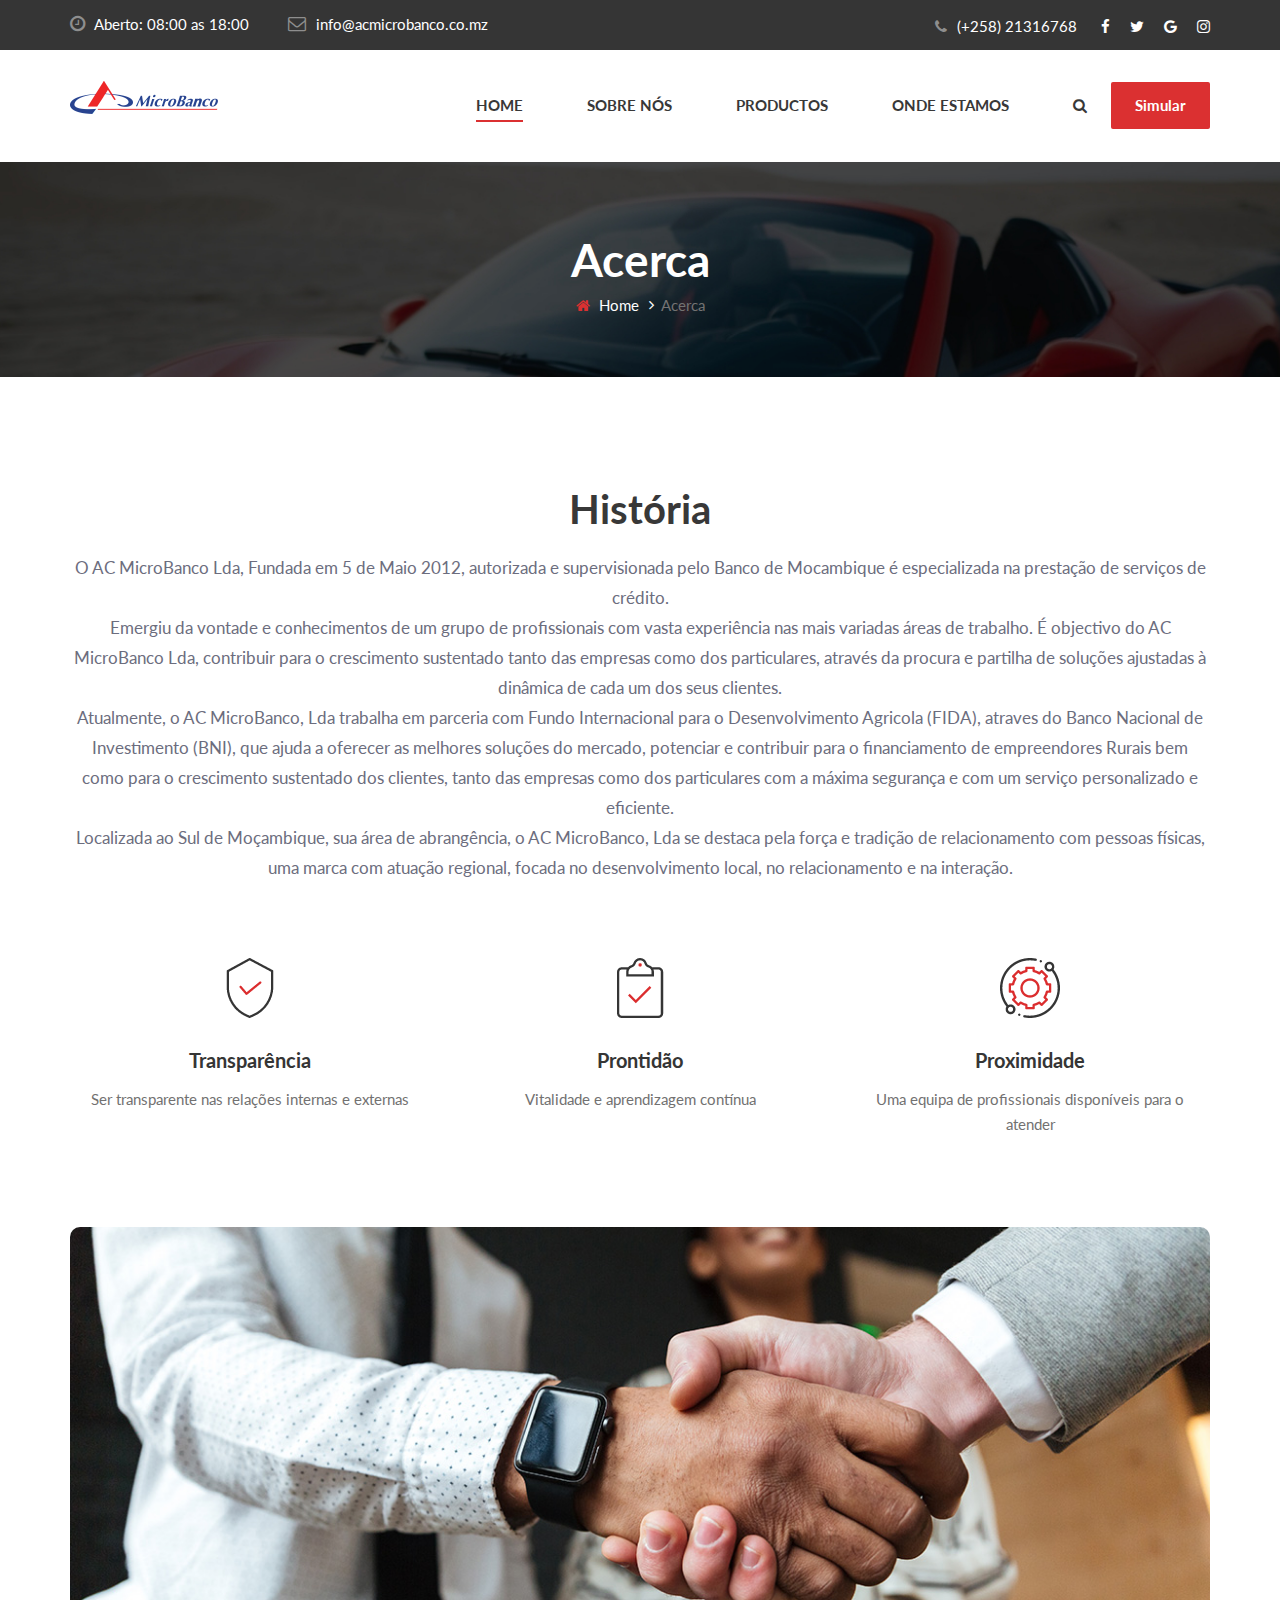
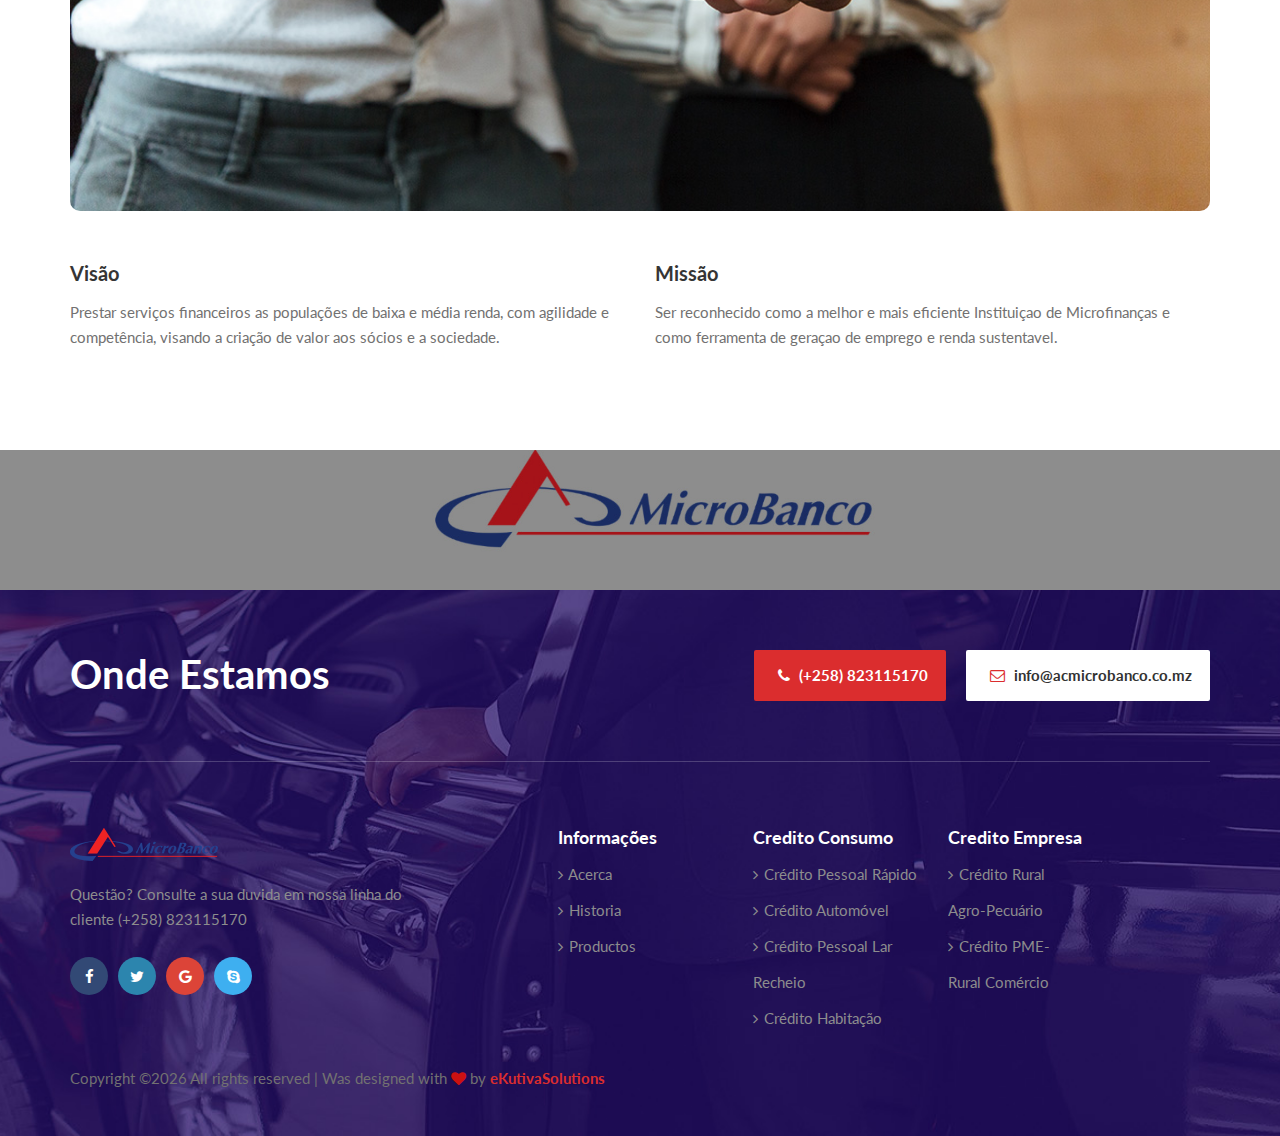
==== commit f20a95ee: "Adding the menu options" ====
--- a/proposta7/about.html
+++ b/proposta7/about.html
@@ -3,11 +3,11 @@
 
 <head>
     <meta charset="UTF-8">
-    <meta name="description" content="HVAC Template">
-    <meta name="keywords" content="HVAC, unica, creative, html">
+    <meta name="description" content="AC Microbanco">
+    <meta name="keywords" content="AC Microbanco | Serviços Financeiros">
     <meta name="viewport" content="width=device-width, initial-scale=1.0">
     <meta http-equiv="X-UA-Compatible" content="ie=edge">
-    <title>HVAC | Template</title>
+    <title>AC Microbanco | Serviços Financeiros</title>
 
     <!-- Google Font -->
     <link href="https://fonts.googleapis.com/css2?family=Lato:wght@300;400;700;900&display=swap" rel="stylesheet">
@@ -36,19 +36,19 @@
         <div class="offcanvas__widget">
             <a href="#"><i class="fa fa-cart-plus"></i></a>
             <a href="#" class="search-switch"><i class="fa fa-search"></i></a>
-            <a href="#" class="primary-btn">Add Car</a>
+            <a href="#" class="primary-btn">Simular</a>
         </div>
         <div class="offcanvas__logo">
             <a href="./index.html"><img src="img/logo.png" alt=""></a>
         </div>
         <div id="mobile-menu-wrap"></div>
         <ul class="offcanvas__widget__add">
-            <li><i class="fa fa-clock-o"></i> Week day: 08:00 am to 18:00 pm</li>
-            <li><i class="fa fa-envelope-o"></i> Info.colorlib@gmail.com</li>
+            <li><i class="fa fa-clock-o"></i> Aberto: 08:00 as 18:00</li>
+            <li><i class="fa fa-envelope-o"></i> info@acmicrobanco.co.mz</li>
         </ul>
         <div class="offcanvas__phone__num">
             <i class="fa fa-phone"></i>
-            <span>(+12) 345 678 910</span>
+            <span>(+258) 21316768</span>
         </div>
         <div class="offcanvas__social">
             <a href="#"><i class="fa fa-facebook"></i></a>
@@ -66,15 +66,15 @@
                 <div class="row">
                     <div class="col-lg-7">
                         <ul class="header__top__widget">
-                            <li><i class="fa fa-clock-o"></i> Week day: 08:00 am to 18:00 pm</li>
-                            <li><i class="fa fa-envelope-o"></i> Info.colorlib@gmail.com</li>
+                            <li><i class="fa fa-clock-o"></i> Aberto: 08:00 as 18:00</li>
+                            <li><i class="fa fa-envelope-o"></i> info@acmicrobanco.co.mz</li>
                         </ul>
                     </div>
                     <div class="col-lg-5">
                         <div class="header__top__right">
                             <div class="header__top__phone">
                                 <i class="fa fa-phone"></i>
-                                <span>(+12) 345 678 910</span>
+                                <span>(+258) 21316768</span>
                             </div>
                             <div class="header__top__social">
                                 <a href="#"><i class="fa fa-facebook"></i></a>
@@ -98,26 +98,24 @@
                     <div class="header__nav">
                         <nav class="header__menu">
                             <ul>
-                                <li><a href="./index.html">Home</a></li>
-                                <li><a href="./car.html">Cars</a></li>
-                                <li><a href="./blog.html">Blog</a></li>
-                                <li><a href="#">Pages</a>
+                                <li class="active"><a href="./index.html">Home</a></li>
+                                <li><a href="./about.html">Sobre Nós</a></li>
+                                <li><a href="#">Productos</a>
                                     <ul class="dropdown">
-                                        <li><a href="./about.html">About Us</a></li>
-                                        <li><a href="./car-details.html">Car Details</a></li>
-                                        <li><a href="./blog-details.html">Blog Details</a></li>
+                                        <li><a href="#">Particulares</a></li>
+                                        <li><a href="#">Empresas</a></li>
+                                        <li><a href="#">Agro</a></li><li><a href="#">Relatórios</a></li>
                                     </ul>
                                 </li>
-                                <li class="active"><a href="./about.html">About</a></li>
-                                <li><a href="./contact.html">Contact</a></li>
+                                <li><a href="contacto.html">Onde Estamos</a></li>
                             </ul>
                         </nav>
                         <div class="header__nav__widget">
                             <div class="header__nav__widget__btn">
-                                <a href="#"><i class="fa fa-cart-plus"></i></a>
+                               <!-- <a href="#"><i class="fa fa-cart-plus"></i></a>-->
                                 <a href="#" class="search-switch"><i class="fa fa-search"></i></a>
                             </div>
-                            <a href="#" class="primary-btn">Add Car</a>
+                            <a href="#" class="primary-btn">Simular</a>
                         </div>
                     </div>
                 </div>
@@ -135,10 +133,10 @@
             <div class="row">
                 <div class="col-lg-12 text-center">
                     <div class="breadcrumb__text">
-                        <h2>About Us</h2>
+                        <h2>Acerca</h2>
                         <div class="breadcrumb__links">
                             <a href="./index.html"><i class="fa fa-home"></i> Home</a>
-                            <span>About Us</span>
+                            <span>Acerca</span>
                         </div>
                     </div>
                 </div>
@@ -153,11 +151,15 @@
             <div class="row">
                 <div class="col-lg-12">
                     <div class="section-title about-title">
-                        <h2>Wellcome To HVAC Auto Online <br />We Provide Everything You Need To A Car</h2>
-                        <p>First I will explain what contextual advertising is. Contextual advertising means the
-                            advertising of products on a website according to<br /> the content the page is displaying.
-                            For example if the content of a website was information on a Ford truck then the
-                            advertisements</p>
+                        <h2>História</h2>
+                        <p>
+                            O AC MicroBanco Lda, Fundada em 5 de Maio 2012, autorizada e supervisionada pelo Banco de Mocambique é especializada na prestação de serviços de crédito. 
+                            <br /> 
+                            Emergiu da vontade e conhecimentos de um grupo de profissionais com vasta experiência nas mais variadas áreas de trabalho. 
+                            É objectivo do AC MicroBanco Lda, contribuir para o crescimento sustentado tanto das empresas como dos particulares, através da procura e partilha de soluções ajustadas à dinâmica de cada um dos seus clientes.<br />
+                            Atualmente, o AC MicroBanco, Lda trabalha em parceria com Fundo Internacional para o Desenvolvimento Agricola (FIDA), atraves do Banco Nacional de Investimento (BNI), que ajuda a oferecer as melhores soluções do mercado, potenciar e contribuir para o financiamento de empreendores Rurais bem como para o crescimento sustentado dos clientes, tanto das empresas como dos particulares com a máxima segurança e com um serviço personalizado e eficiente.<br />
+                            Localizada ao Sul de Moçambique, sua área de abrangência, o AC MicroBanco, Lda  se destaca pela força e tradição de relacionamento com pessoas físicas, uma marca com atuação regional, focada no desenvolvimento local, no relacionamento e na interação.
+                            </p>
                     </div>
                 </div>
             </div>
@@ -166,29 +168,27 @@
                     <div class="col-lg-4 col-md-6 col-sm-6">
                         <div class="about__feature__item">
                             <img src="img/about/af-1.png" alt="">
-                            <h5>Quality Assurance System</h5>
-                            <p>It seems though that some of the biggest problems with the internet advertising trends
-                                are the lack of</p>
+                            <h5>Transparência</h5>
+                            <p>Ser transparente nas relações internas e externas</p>
                         </div>
                     </div>
                     <div class="col-lg-4 col-md-6 col-sm-6">
                         <div class="about__feature__item">
                             <img src="img/about/af-2.png" alt="">
-                            <h5>Accurate Testing Processes</h5>
-                            <p>Where do you register your complaints? How can you protest in any form against companies
-                                whose</p>
+                            <h5>Prontidão</h5>
+                            <p>Vitalidade e aprendizagem contínua</p>
                         </div>
                     </div>
                     <div class="col-lg-4 col-md-6 col-sm-6">
                         <div class="about__feature__item">
                             <img src="img/about/af-3.png" alt="">
-                            <h5>Infrastructure Integration Technology</h5>
-                            <p>So in final analysis: it’s true, I hate peeping Toms, but if I had to choose, I’d take
-                                one any day over an</p>
-                        </div>
-                    </div>
-                </div>
-            </div>
+                            <h5>Proximidade</h5>
+                            <p>Uma equipa de profissionais disponíveis para o atender</p>
+                        </div>
+                    </div>
+                </div>
+            </div>
+            
             <div class="row">
                 <div class="col-lg-12">
                     <div class="about__pic">
@@ -197,20 +197,14 @@
                 </div>
                 <div class="col-lg-6 col-md-6 col-sm-6">
                     <div class="about__item">
-                        <h5>Our Mission</h5>
-                        <p>Now, I’m not like Robin, that weirdo from my cultural anthropology class; I think that
-                            advertising is something that has its place in our society; which for better or worse is
-                            structured along a marketplace economy. But, simply because I feel advertising has a right
-                            to exist, doesn’t mean that I like or agree with it, in its</p>
+                        <h5>Visão</h5>
+                        <p>Prestar serviços financeiros as populações de baixa e média renda, com agilidade e competência, visando a criação de valor aos sócios e a sociedade.</p>
                     </div>
                 </div>
                 <div class="col-lg-6 col-md-6 col-sm-6">
                     <div class="about__item">
-                        <h5>Our Vision</h5>
-                        <p>Where do you register your complaints? How can you protest in any form against companies
-                            whose advertising techniques you don’t agree with? You don’t. And on another point of
-                            difference between traditional products and their advertising and those of the internet
-                            nature, simply ignoring internet advertising is </p>
+                        <h5>Missão</h5>
+                        <p>Ser reconhecido como a melhor e mais eficiente Instituiçao de Microfinanças e como ferramenta de geraçao de emprego e renda sustentavel.</p>
                     </div>
                 </div>
             </div>
@@ -219,7 +213,7 @@
     <!-- About Us Section End -->
 
     <!-- Call Section Begin -->
-    <section class="call spad set-bg" data-setbg="img/about/call-bg.jpg">
+    <!--<section class="call spad set-bg" data-setbg="img/about/call-bg.jpg">
         <div class="container">
             <div class="row">
                 <div class="col-lg-5 col-md-6">
@@ -258,11 +252,11 @@
                 </div>
             </div>
         </div>
-    </section>
+    </section>-->
     <!-- Call Section End -->
 
     <!-- Team Section Begin -->
-    <section class="team spad">
+    <!--<section class="team spad">
         <div class="container">
             <div class="row">
                 <div class="col-lg-12">
@@ -319,11 +313,11 @@
                 </div>
             </div>
         </div>
-    </section>
+    </section>-->
     <!-- Team Section End -->
 
     <!-- Testimonial Section Begin -->
-    <section class="testimonial spad">
+    <!--<section class="testimonial spad">
         <div class="container">
             <div class="row">
                 <div class="col-lg-12">
@@ -423,14 +417,15 @@
                 </div>
             </div>
         </div>
-    </section>
+    </section>-->
     <!-- Testimonial Section End -->
 
     <!-- Counter Begin -->
     <div class="counter spad set-bg" data-setbg="img/counter-bg.jpg">
         <div class="container">
             <div class="row">
-                <div class="col-lg-3 col-md-6 col-sm-6">
+                
+                <!--<div class="col-lg-3 col-md-6 col-sm-6">
                     <div class="counter__item">
                         <h2 class="counter-num">1922</h2>
                         <p>Vehicles Stock</p>
@@ -454,14 +449,16 @@
                         <h2 class="counter-num">5100</h2>
                         <p>Happy Clients</p>
                     </div>
-                </div>
+                </div>-->
+                
+                
             </div>
         </div>
     </div>
     <!-- Counter End -->
 
     <!-- Clients Begin -->
-    <div class="clients spad">
+    <!--<div class="clients spad">
         <div class="container">
             <div class="row">
                 <div class="col-lg-12">
@@ -514,7 +511,7 @@
                 </div>
             </div>
         </div>
-    </div>
+    </div>-->
     <!-- Clients End -->
 
     <!-- Footer Section Begin -->
@@ -524,13 +521,13 @@
                 <div class="row">
                     <div class="col-lg-6 col-md-6">
                         <div class="footer__contact__title">
-                            <h2>Contact Us Now!</h2>
+                            <h2>Onde Estamos</h2>
                         </div>
                     </div>
                     <div class="col-lg-6 col-md-6">
                         <div class="footer__contact__option">
-                            <div class="option__item"><i class="fa fa-phone"></i> (+12) 345 678 910</div>
-                            <div class="option__item email"><i class="fa fa-envelope-o"></i> Colorlib@gmail.com</div>
+                            <div class="option__item"><i class="fa fa-phone"></i> (+258) 823115170</div>
+                            <div class="option__item email"><i class="fa fa-envelope-o"></i> info@acmicrobanco.co.mz</div>
                         </div>
                     </div>
                 </div>
@@ -539,10 +536,10 @@
                 <div class="col-lg-4 col-md-4">
                     <div class="footer__about">
                         <div class="footer__logo">
-                            <a href="#"><img src="img/footer-logo.png" alt=""></a>
-                        </div>
-                        <p>Any questions? Let us know in store at 625 Gloria Union, California, United Stated or call us
-                            on (+1) 96 123 8888</p>
+                            <a href="#"><img src="img/logo.png" alt=""></a>
+                        </div>
+                        <p>Questão? Consulte a sua duvida em nossa linha do cliente
+                            (+258) 823115170</p>
                         <div class="footer__social">
                             <a href="#" class="facebook"><i class="fa fa-facebook"></i></a>
                             <a href="#" class="twitter"><i class="fa fa-twitter"></i></a>
@@ -553,47 +550,38 @@
                 </div>
                 <div class="col-lg-2 offset-lg-1 col-md-3">
                     <div class="footer__widget">
-                        <h5>Infomation</h5>
+                        <h5>Informações</h5>
                         <ul>
-                            <li><a href="#"><i class="fa fa-angle-right"></i> Purchase</a></li>
-                            <li><a href="#"><i class="fa fa-angle-right"></i> Payemnt</a></li>
-                            <li><a href="#"><i class="fa fa-angle-right"></i> Shipping</a></li>
-                            <li><a href="#"><i class="fa fa-angle-right"></i> Return</a></li>
+                            <li><a href="#"><i class="fa fa-angle-right"></i> Acerca</a></li>
+                            <li><a href="#"><i class="fa fa-angle-right"></i> Historia</a></li>
+                            <li><a href="#"><i class="fa fa-angle-right"></i> Productos</a></li>
                         </ul>
                     </div>
                 </div>
                 <div class="col-lg-2 col-md-3">
                     <div class="footer__widget">
-                        <h5>Infomation</h5>
+                        <h5>Credito Consumo</h5>
                         <ul>
-                            <li><a href="#"><i class="fa fa-angle-right"></i> Hatchback</a></li>
-                            <li><a href="#"><i class="fa fa-angle-right"></i> Sedan</a></li>
-                            <li><a href="#"><i class="fa fa-angle-right"></i> SUV</a></li>
-                            <li><a href="#"><i class="fa fa-angle-right"></i> Crossover</a></li>
+                            <li><a href="#"><i class="fa fa-angle-right"></i> Crédito Pessoal Rápido</a></li>
+                            <li><a href="#"><i class="fa fa-angle-right"></i> Crédito Automóvel</a></li>
+                            <li><a href="#"><i class="fa fa-angle-right"></i> Crédito Pessoal Lar Recheio</a></li>
+                            <li><a href="#"><i class="fa fa-angle-right"></i> Crédito Habitação</a></li>
                         </ul>
                     </div>
                 </div>
                 <div class="col-lg-3 col-md-6">
                     <div class="footer__brand">
-                        <h5>Top Brand</h5>
+                        <h5>Credito Empresa</h5>
                         <ul>
-                            <li><a href="#"><i class="fa fa-angle-right"></i> Abarth</a></li>
-                            <li><a href="#"><i class="fa fa-angle-right"></i> Acura</a></li>
-                            <li><a href="#"><i class="fa fa-angle-right"></i> Alfa Romeo</a></li>
-                            <li><a href="#"><i class="fa fa-angle-right"></i> Audi</a></li>
-                        </ul>
-                        <ul>
-                            <li><a href="#"><i class="fa fa-angle-right"></i> BMW</a></li>
-                            <li><a href="#"><i class="fa fa-angle-right"></i> Chevrolet</a></li>
-                            <li><a href="#"><i class="fa fa-angle-right"></i> Ferrari</a></li>
-                            <li><a href="#"><i class="fa fa-angle-right"></i> Honda</a></li>
+                            <li><a href="#"><i class="fa fa-angle-right"></i> Crédito Rural Agro-Pecuário</a></li>
+                            <li><a href="#"><i class="fa fa-angle-right"></i> Crédito PME-Rural Comércio</a></li>
                         </ul>
                     </div>
                 </div>
             </div>
             <!-- Link back to Colorlib can't be removed. Template is licensed under CC BY 3.0. -->
             <div class="footer__copyright__text">
-                <p>Copyright &copy;<script>document.write(new Date().getFullYear());</script> All rights reserved | This template is made with <i class="fa fa-heart" aria-hidden="true"></i> by <a href="https://colorlib.com" target="_blank">Colorlib</a></p>
+                <p>Copyright &copy;<script>document.write(new Date().getFullYear());</script> All rights reserved | Was designed with <i class="fa fa-heart" aria-hidden="true"></i> by <a href="#" target="_blank">eKutivaSolutions</a></p>
             </div>
             <!-- Link back to Colorlib can't be removed. Template is licensed under CC BY 3.0. -->
         </div>
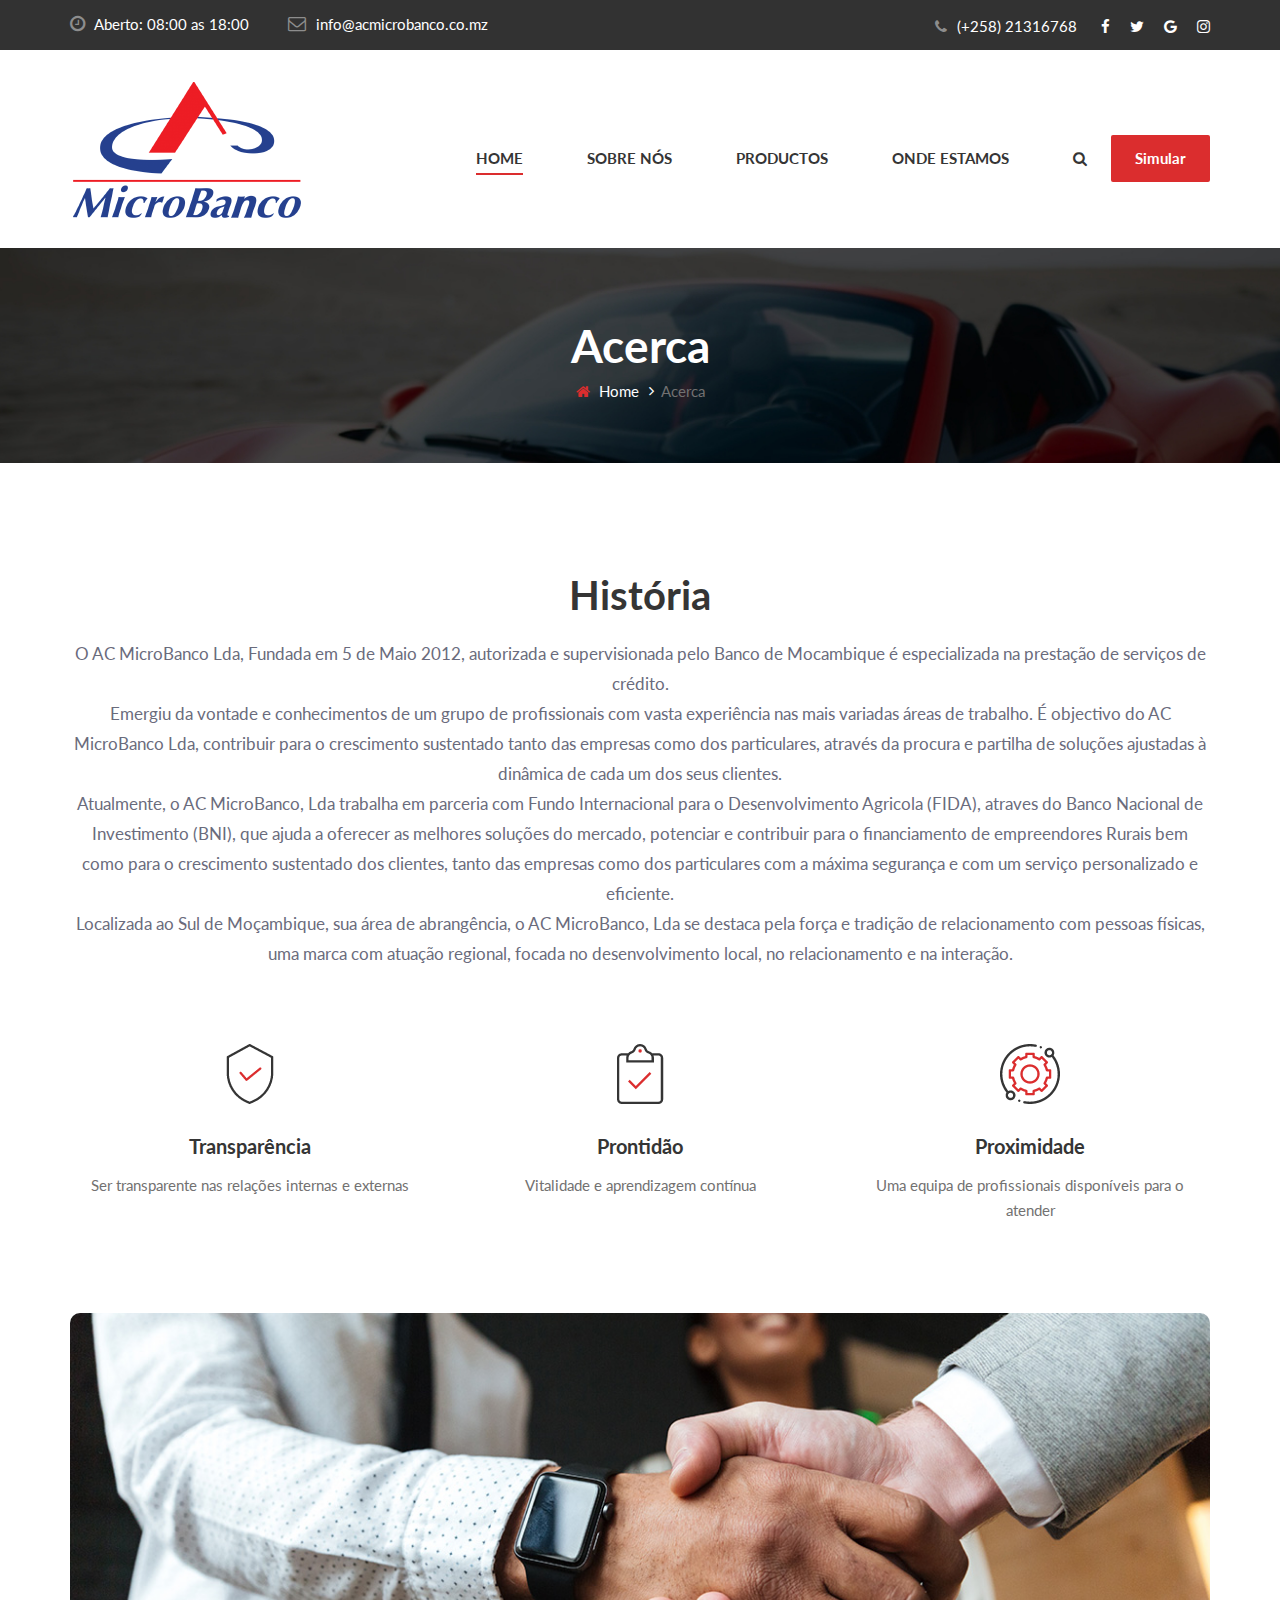
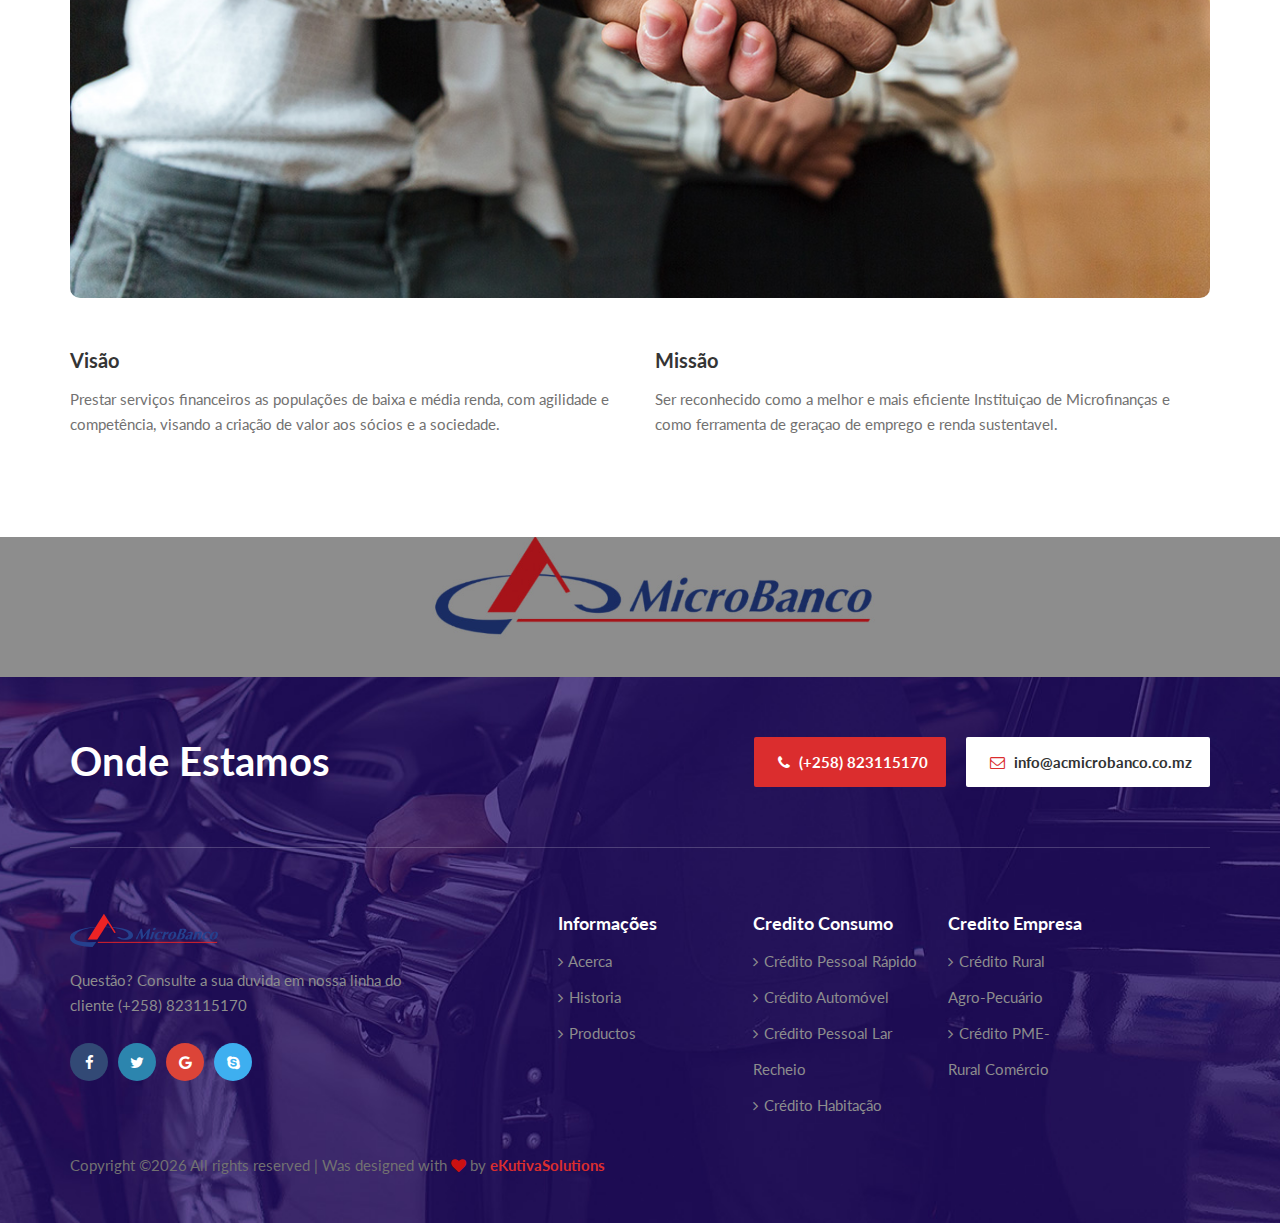
==== commit 2b81f8c4: "Adding reports and index changes" ====
--- a/proposta7/about.html
+++ b/proposta7/about.html
@@ -89,12 +89,12 @@
         </div>
         <div class="container">
             <div class="row">
-                <div class="col-lg-2">
+                <div class="col-lg-4">
                     <div class="header__logo">
-                        <a href="./index.html"><img src="img/logo.png" alt=""></a>
-                    </div>
-                </div>
-                <div class="col-lg-10">
+                        <a href="./index.html"><img src="img/logo300.png" alt=""></a>
+                    </div>
+                </div>
+                <div class="col-lg-8">
                     <div class="header__nav">
                         <nav class="header__menu">
                             <ul>
@@ -102,9 +102,9 @@
                                 <li><a href="./about.html">Sobre Nós</a></li>
                                 <li><a href="#">Productos</a>
                                     <ul class="dropdown">
-                                        <li><a href="#">Particulares</a></li>
-                                        <li><a href="#">Empresas</a></li>
-                                        <li><a href="#">Agro</a></li><li><a href="#">Relatórios</a></li>
+                                        <li><a href="particulares.html">Particulares</a></li>
+                                        <li><a href="empresas.html">Empresas</a></li>
+                                        <li><a href="relatorio.html">Relatórios</a></li>
                                     </ul>
                                 </li>
                                 <li><a href="contacto.html">Onde Estamos</a></li>
--- a/proposta7/css/style.css
+++ b/proposta7/css/style.css
@@ -1,10 +1,5 @@
 /******************************************************************
-  Template Name: HVAC
-  Description: HVAC Car Dealer HTML Template
-  Author: Colorlib
-  Author URI: https://www.colorlib.com
-  Version: 1.0
-  Created: Colorlib
+  
 ******************************************************************/
 
 /*------------------------------------------------------------------
@@ -383,11 +378,13 @@
 }
 
 .header__nav {
+    /*background-color: #d1d3d4;*/
 	text-align: right;
 	padding: 32px 0 33px;
 }
 
 .header__logo {
+    /*background-color: #d1d3d4;*/
 	padding: 30px 0;
 }
 
@@ -397,12 +394,14 @@
 
 .header__menu {
 	display: inline-block;
+    /*background-color: #d1d3d4;*/
 }
 
 .header__menu ul li {
 	list-style: none;
 	display: inline-block;
 	margin-right: 60px;
+    margin-top: 60px;
 	position: relative;
 }
 
@@ -481,6 +480,7 @@
 
 .header__nav__widget {
 	display: inline-block;
+
 }
 
 .header__nav__widget .header__nav__widget__btn {
@@ -512,6 +512,8 @@
 
 .hero__text {
 	padding-top: 110px;
+    background-color: #000000;
+    opacity: 0.6;
 }
 
 .hero__text .primary-btn {
@@ -540,7 +542,7 @@
 }
 
 .hero__text__title h2 {
-	font-size: 60px;
+	font-size: 40px;
 	color: #ffffff;
 	font-weight: 700;
 	margin-top: 10px;
@@ -579,6 +581,7 @@
 .hero__tab .nav-tabs {
 	border-bottom: none;
 }
+
 
 .hero__tab .nav-tabs .nav-item {
 	margin-bottom: 5px;
@@ -3147,6 +3150,11 @@
 @media only screen and (min-width: 1200px) {
 	.container {
 		max-width: 1170px;
+       
+	}
+    .container1 {
+		max-width: 1170px;
+       background-color: #d1d3d4;
 	}
 }
 
@@ -3227,6 +3235,11 @@
 	}
 	.header .container {
 		position: relative;
+        
+	}
+    .header .container1 {
+		position: relative;
+        
 	}
 	.canvas__open {
 		display: block;
@@ -3463,6 +3476,9 @@
 	.header .container {
 		position: relative;
 	}
+    .header .container1 {
+		position: relative;
+	}
 	.canvas__open {
 		display: block;
 		font-size: 22px;
